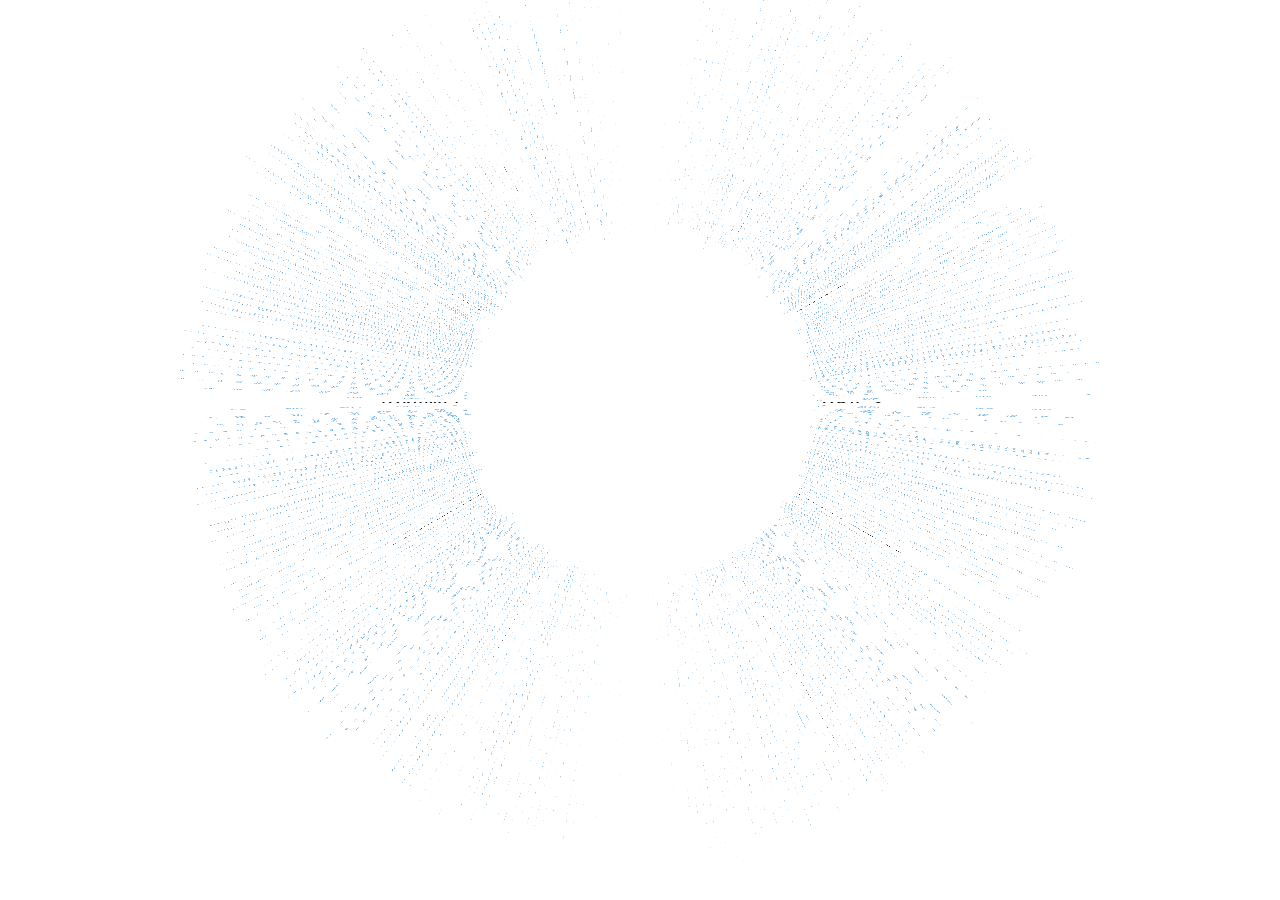
==== existingself/index.html @ fb0ffc29 "init" ====
<!doctype html>

<!--
                               ____                  
                            _.' :  `._               
                        .-.'`.  ;   .'`.-.           
               __      / : ___\ ;  /___ ; \      __  
             ,'_ ""--.:__;".-.";: :".-.":__;.--"" _`,
             :' `.t""--.. '<@.`;_  ',@>` ..--""j.' `;
                  `:-.._J '-.-'L__ `-- ' L_..-;'     
                    "-.__ ;  .-"  "-.  : __.-"       
                        L ' /.------.\ ' J           
                         "-.   "--"   .-"            
                        __.l"-:_JL_;-";.__           
                     .-j/'.;  ;""""  / .'\"-.        
                   .' /:`. "-.:     .-" .';  `.      
                .-"  / ;  "-. "-..-" .-"  :    "-.   
             .+"-.  : :      "-.__.-"      ;-._   \  
             ; \  `.; ;                    : : "+. ; 
             :  ;   ; ;                    : ;  : \: 
             ;  :   ; :                    ;:   ;  : 
            : \  ;  :  ;                  : ;  /  :: 
            ;  ; :   ; :                  ;   :   ;: 
            :  :  ;  :  ;                : :  ;  : ; 
            ;\    :   ; :                ; ;     ; ; 
            : `."-;   :  ;              :  ;    /  ; 
             ;    -:   ; :              ;  : .-"   : 
             :\     \  :  ;            : \.-"      : 
              ;`.    \  ; :            ;.'_..--  / ; 
              :  "-.  "-:  ;          :/."      .'  :
               \         \ :          ;/  __        :
                \       .-`.\        /t-""  ":-+.   :
                 `.  .-"    `l    __/ /`. :  ; ; \  ;
                   \   .-" .-"-.-"  .' .'j \  /   ;/ 
                    \ / .-"   /.     .'.' ;_:'    ;  
                     :-""-.`./-.'     /    `.___.'   
                           \ `t  ._  /               
                            "-.t-._:'                

-->

<html lang="en">
<head>
    <meta charset="utf-8" />
    <meta name="viewport" content="width=1024" />
    <meta name="apple-mobile-web-app-capable" content="yes" />
    <title>Cognitive Synergy</title>
    
    <meta name="description" content="" />
    <meta name="author" content="Analisa Teachworth" />

    <link href="http://fonts.googleapis.com/css?family=Open+Sans:regular,semibold,italic,italicsemibold|PT+Sans:400,700,400italic,700italic|PT+Serif:400,700,400italic,700italic" rel="stylesheet" />

    <link href="css/self.css" rel="stylesheet" />
    
    <link rel="apple-touch-icon" href="apple-touch-icon.png" />
</head>
<body>

<!--
    
    That's the wrapper for your presentation steps. In this element all the impress.js magic happens.
    It doesn't have to be a `<div>`. Only `id` is important here as that's how the script find it.
    
    It's worth to notice the `impress-not-supported` class. This class means, that browser doesn't
    support features required by impress.js, so you can apply some fallback styles in your CSS.
    It's not necessary to add it manually on this element. If the script detects that browser is not
    good enough it will add this class, but keeping it in HTML means that users without JavaScript
    will also get fallback styles.
    
    The class name on this element also depends on currently active presentation step. More details about
    it can be found below, when `hint` element is being described.
    
-->
<div id="impress" class="impress-not-supported">

    <div class="fallback-message">
    <center>
        <p>Your browser <b>doesn't support the features required</b> by cognitivesynergy.net</p>
        <p>For the best experience please use the latest <b>Chrome</b>, <b>Safari</b> or <b>Firefox</b> browser.</p>
    </center>
    </div>

    <!--
        
        Here is where interesting thing start to happen.
        
        Each step of the presentation should be an element inside the `#impress` with a class name
        of `step`. These step elements are positioned, rotated and scaled by impress.js, and
        the 'camera' shows them on each step of the presentation.
        
        Positioning information is passed through data attributes.
        
        In the example below we only specify x and y position of the step element with `data-x="-1000"`
        and `data-y="-1500` attributes. This means that **the center** of the element (yes, the center)
        will be positioned in point x = -1000px and y = -1500px of the presentation 'canvas'.
        
        It will not be rotated or scaled.
        
    -->
                                                                         
                                                                     
                                                                     
                                             
	<!-- SECTION 1 -->
	<div id="overview" class="step startslide" data-y="300" data-x="0"  data-z="-100" data-rotate-x="270"   data-scale="2">
	<h1 style="position:relative; left:310px; bottom:50px;"></h1>
	    </div>
	<div class="step slide" data-y="0"  data-rotate-y="0"  data-scale="2" data-rotate-x="180"><h1>
	        ARIES
	    </h1></div>
	    <div class="step slide" data-y="0"  data-rotate-y="1"  data-scale="2" data-rotate-x="180"><p>
	        I think, mostly running thoughts, being born * thank you
	    </p></div>
	    <div class="step slide" data-y="0"  data-rotate-y="2"  data-scale="2" data-rotate-x="180"><p>
	        It is true support that I admire
	    </p></div>
	    <div class="step slide" data-y="0"  data-rotate-y="3"  data-scale="2" data-rotate-x="180"><p>
	        Do not always take pleasure in being female sexed, intriguing to meet someone who rearranges 
	    </p></div>
	    <div class="step slide" data-y="0"  data-rotate-y="4"  data-scale="2" data-rotate-x="180"><p>
	        I was scared but importantly I liked it. Even more importantly I instigated
	    </p></div>
	    <div class="step slide" data-y="0"  data-rotate-y="5"  data-scale="2" data-rotate-x="180"><p>
	        Born at 5.52 cusping Aries Taurus with Scorpio in Mercury Mars and Saturn
	    </p></div>
	    <div class="step slide" data-y="0"  data-rotate-y="6"  data-scale="2" data-rotate-x="180"><p>
	        I sang a verse and said a poem
	    </p></div>
	    <div class="step slide" data-y="0"  data-rotate-y="7"  data-scale="2" data-rotate-x="180"><p>
	        I don't care of other peoples ideas of what I should be
	    </p></div>
	    <div class="step slide" data-y="0"  data-rotate-y="8"  data-scale="2" data-rotate-x="180"><p>
	        Expression in those terms is part of survival
	    </p></div>
	    <div class="step slide" data-y="0"  data-rotate-y="9"  data-scale="2" data-rotate-x="180"><p>
	        There is a huge part of my world with which I prefer to keep behind closed doors, believe me I am at challenge, revealing in this way has brought me to question why I keep so many secrets
	    </p></div>
	<div class="step slide" data-y="0"  data-rotate-y="10"  data-scale="2" data-rotate-x="180"><p>
	        My particular affinity for those who are misunderstood is at root, it's an axiological aesthetic fueled by what is misunderstood
	    </p></div>
	    <div class="step slide" data-y="0"  data-rotate-y="11"  data-scale="2" data-rotate-x="180"><p>
	        Some objects I know belong to me before they are in my possession
	    </p></div>
	    <div class="step slide" data-y="0"  data-rotate-y="12"  data-scale="2" data-rotate-x="180"><p>
	        I have an idea, art stands alone
	    </p></div>
	    <div class="step slide" data-y="0"  data-rotate-y="13"  data-scale="2" data-rotate-x="180"><p>
	        If you think for a second you are not free, remember the spinning chain with a mouth that bites it's own finger
	    </p></div>
	    <div class="step slide" data-y="0"  data-rotate-y="14"  data-scale="2" data-rotate-x="180"><p>
	        Imagine a little iridescent blue butterfly that crosses an ocean, that is me  
	    </p></div>
	    <div class="step slide" data-y="0"  data-rotate-y="15"  data-scale="2" data-rotate-x="180"><p>
	        Realization that I am your baby
	    </p></div>
	    <div class="step slide" data-y="0"  data-rotate-y="16"  data-scale="2" data-rotate-x="180"><p>
	        Decided to share myself because there was " No flower, like that flower, which knew itself in the garden, and fought the knife. "
	    </p></div>
	    <div class="step slide" data-y="0"  data-rotate-y="17"  data-scale="2" data-rotate-x="180"><p>
	        Axial relationship with mass that moves itself as everything needed to generate energy has already been provided
	    </p></div>
	    <div class="step slide" data-y="0"  data-rotate-y="18"  data-scale="2" data-rotate-x="180"><p>
	        It only needs to know itself image pattern while running
	    </p></div>
	    <div class="step slide" data-y="0"  data-rotate-y="19"  data-scale="2" data-rotate-x="180"><p>
	        Homo damnnatur ad esse liberum 
	    </p></div>
	<div class="step slide" data-y="0"  data-rotate-y="20"  data-scale="2" data-rotate-x="180"><p>
	        If I'm so good at keeping secrets, how many secrets am I keeping from myself
	    </p></div>
	    <div class="step slide" data-y="0"  data-rotate-y="21"  data-scale="2" data-rotate-x="180"><p>
	        If you thought you had a thought before now, set that thought free
	    </p></div>
	    <div class="step slide" data-y="0"  data-rotate-y="22"  data-scale="2" data-rotate-x="180"><p>
	        I do not live at the end of the sentence           I live at the beginning
	    </p></div>
	    <div class="step slide" data-y="0"  data-rotate-y="23"  data-scale="2" data-rotate-x="180"><p>
	        I will not stop fighting until   I AM HEARD        Battle Against Inertia
	    </p></div>
	    <div class="step slide" data-y="0"  data-rotate-y="24"  data-scale="2" data-rotate-x="180"><p>
	       To make ones own language exist, classification - people who have great internal dialogue (myself)
	    </p></div>
	    <div class="step slide" data-y="0"  data-rotate-y="25"  data-scale="2" data-rotate-x="180"><p>
	        It's easier to live in the dark inside, but I was born at daybreak, had to fight so much head first with no choice but to walk into light
	    </p></div>
	    <div class="step slide" data-y="0"  data-rotate-y="26"  data-scale="2" data-rotate-x="180"><p>
	        The first shrill cry the universe inverted as it knew something broke the mold, the feet were shuffling
	    </p></div>
	    <div class="step slide" data-y="0"  data-rotate-y="27"  data-scale="2" data-rotate-x="180"><p>
	        O + / left handed / born on a cusp  / MBTI states I am an INFP
	    </p></div>
	    <div class="step slide" data-y="0"  data-rotate-y="28"  data-scale="2" data-rotate-x="180"><p>
	        I'm scared to say these things out loud because I think they will put me in a cell 
	    </p></div>
	    <div class="step slide" data-y="0"  data-rotate-y="29"  data-scale="2" data-rotate-x="180"><p>
	        Realization I always knew who I was 
	    </p></div>

	<!-- SECTION 2 -->

	<div class="step slide" data-y="0"  data-rotate-y="30"  data-scale="2" data-rotate-x="180"><h1>
	        OPEN
	    </h1></div>
	    <div class="step slide" data-y="0"  data-rotate-y="31"  data-scale="2" data-rotate-x="180"><p>
	        Had a glass of water in the shower
	    </p></div>
	    <div class="step slide" data-y="0"  data-rotate-y="32"  data-scale="2" data-rotate-x="180"><p>
	        If I could pick up my dream and tell it to go one way I would give it to you when you had mouth, and ' say I'm so sorry then walk away
	    </p></div>
	    <div class="step slide" data-y="0"  data-rotate-y="33"  data-scale="2" data-rotate-x="180"><p>
	        Mind is fasting forwarding now to a lavish room with Caleb, he has given me drugs and we are long night gowns on a low bed, he didn't say she didn't nor does he say she did,  We watch a cartoon of animals playing people fast forwarding on a television
	    </p></div>
	    <div class="step slide" data-y="0"  data-rotate-y="34"  data-scale="2" data-rotate-x="180"><p>
	        Admit to the fact we do not understand the mind or spirit of animals, surrender to ideas of destruction for creations sake
	    </p></div>
	    <div class="step slide" data-y="0"  data-rotate-y="35"  data-scale="2" data-rotate-x="180"><p>
	        Based on shadow visions of what comes, that artist will now annihilate what was created for me as I have asked another artist to create by this act - I predict my own approaching realities
	    </p></div>
	    <div class="step slide" data-y="0"  data-rotate-y="36"  data-scale="2" data-rotate-x="180"><p>
	        Had to devastate the thing that I made, it felt better to destroy it than it did to make
	destructive severe, thrown out the window smashed into a million bits
	    </p></div>
	    <div class="step slide" data-y="0"  data-rotate-y="37"  data-scale="2" data-rotate-x="180"><p>
	        Parting ways
	    </p></div>
	    <div class="step slide" data-y="0"  data-rotate-y="38"  data-scale="2" data-rotate-x="180"><p>
	        I cancel my own thought because I know it's an unnecessary know
	    </p></div>
	    <div class="step slide" data-y="0"  data-rotate-y="39"  data-scale="2" data-rotate-x="180"><p>
	        I'm putting it where it belongs Im the only one that knows it's place
	    </p></div>
	<div class="step slide" data-y="0"  data-rotate-y="40"  data-scale="2" data-rotate-x="180"><p>
	        I'd like to see the glass rip the flesh off. Let the eye balls roll all the way back in my head because I cant relate it
	    </p></div>
	    <div class="step slide" data-y="0"  data-rotate-y="41"  data-scale="2" data-rotate-x="180"><p>
	        Met someone today who's eyes were so piercing I was unable to process sound at normal decibel
	In that case was not image or language based but measured by restriction, was not a means of presentation but an action of deletion 
	    </p></div>
	    <div class="step slide" data-y="0"  data-rotate-y="42"  data-scale="2" data-rotate-x="180"><p>
	        I made a universe of trash, it is smoking on the inside
	    </p></div>
	    <div class="step slide" data-y="0"  data-rotate-y="43"  data-scale="2" data-rotate-x="180"><p>
	        All the glasses drop to the floor into uncountable pieces
	    </p></div>
	    <div class="step slide" data-y="0"  data-rotate-y="44"  data-scale="2" data-rotate-x="180"><p>
	        Have secret lives
	    </p></div>
	    <div class="step slide" data-y="0"  data-rotate-y="45"  data-scale="2" data-rotate-x="180"><p>
	        The hour is making me curve sensitive, weary trade off 
	    </p></div>
	    <div class="step slide" data-y="0"  data-rotate-y="46"  data-scale="2" data-rotate-x="180"><p>
	        Feel the rage in the hole 
	    </p></div>
	    <div class="step slide" data-y="0"  data-rotate-y="47"  data-scale="2" data-rotate-x="180"><p>
	        @kritbangkok was asked to destroy or gift ART depending on a rodents shadow vision to express mystery of elimination
	    </p></div>
	    <div class="step slide" data-y="0"  data-rotate-y="48"  data-scale="2" data-rotate-x="180"><p>
	       Now we admit, we do not understand the mind or spirit of animals and surrender to destruction for creations sake together
	    </p></div>
	    <div class="step slide" data-y="0"  data-rotate-y="49"  data-scale="2" data-rotate-x="180"><p>
	        I had not consumed " meat by product " in a long time had to. Consume chicken nuggets 
	    </p></div>
	<div class="step slide" data-y="0"  data-rotate-y="50"  data-scale="2" data-rotate-x="180"><p>
	        Sent a floaty up river forever, the only thing that held it together was free sauce
	    </p></div>
	    <div class="step slide" data-y="0"  data-rotate-y="51"  data-scale="2" data-rotate-x="180"><p>
	        What else is there to paint about ?
	    </p></div>
	    <div class="step slide" data-y="0"  data-rotate-y="52"  data-scale="2" data-rotate-x="180"><p>
	        The golden arches, I went corporate in an honest way
	    </p></div>
	    <div class="step slide" data-y="0"  data-rotate-y="53"  data-scale="2" data-rotate-x="180"><p>
	        Its chasing free range chicken that runs around with it's head cut off, rotisserie style to be eaten in your dreams
	    </p></div>
	    <div class="step slide" data-y="0"  data-rotate-y="54"  data-scale="2" data-rotate-x="180"><p>
	        I'm in full public tears in nervous what
	    </p></div>
	    <div class="step slide" data-y="0"  data-rotate-y="55"  data-scale="2" data-rotate-x="180"><p>
	        No one can control the privacy.  Moment downgrade 1
	    </p></div>
	    <div class="step slide" data-y="0"  data-rotate-y="56"  data-scale="2" data-rotate-x="180"><p>
	        I wake alone,   It is lonely
	    </p></div>
	    <div class="step slide" data-y="0"  data-rotate-y="57"  data-scale="2" data-rotate-x="180"><p>
	        I don't want to but I have to keep going with powerful force
	    </p></div>
	    <div class="step slide" data-y="0"  data-rotate-y="58"  data-scale="2" data-rotate-x="180"><p>
	        I have a responsibility to activate because I own the will to ensue, so feels like first time
	    </p></div>
	    <div class="step slide" data-y="0"  data-rotate-y="59"  data-scale="2" data-rotate-x="180"><p>
	        I'm so proud of the device for letting me project what I touch
	    </p></div>



	<!-- SECTION 3 -->

	<div class="step slide" data-y="0"  data-rotate-y="60"  data-scale="2" data-rotate-x="180"><h1>
	        MESH
	    </h1></div>
	    <div class="step slide" data-y="0"  data-rotate-y="61"  data-scale="2" data-rotate-x="180"><p>
	        A belief was flying ' knocked over some cups and objects on window sill
	    </p></div>
	    <div class="step slide" data-y="0"  data-rotate-y="62"  data-scale="2" data-rotate-x="180"><p>
	        Imprinting now because of sensitivity, extremely affected on my emotional spectrum
	    </p></div>
	    <div class="step slide" data-y="0"  data-rotate-y="63"  data-scale="2" data-rotate-x="180"><p>
	        Open all the windows in all rooms, release old constraints
	    </p></div>
	    <div class="step slide" data-y="0"  data-rotate-y="64"  data-scale="2" data-rotate-x="180"><p>
	        Forced plants in my house into growth focus on fighting decay
	    </p></div>
	    <div class="step slide" data-y="0"  data-rotate-y="65"  data-scale="2" data-rotate-x="180"><p>
	        Just stretched meshs out to all corners of the universe, lost my breath, morph projection
	    </p></div>
	    <div class="step slide" data-y="0"  data-rotate-y="66"  data-scale="2" data-rotate-x="180"><p>
	        Went so deep into my mind I started sweating
	    </p></div>
	    <div class="step slide" data-y="0"  data-rotate-y="67"  data-scale="2" data-rotate-x="180"><p>
	        Spoke same sentence as MDQJR without sequence, totally enigmatic
	    </p></div>
	    <div class="step slide" data-y="0"  data-rotate-y="68"  data-scale="2" data-rotate-x="180"><p>
	        I have started to see this energy matter formation between I and other individuals where we equal- appearing as a mixture, silly putty over huge rubber band elasticity cords in the depth layer
	    </p></div>
	    <div class="step slide" data-y="0"  data-rotate-y="69"  data-scale="2" data-rotate-x="180"><p>
	        Then you realize that the mirror was not only looking at you but, it was also talking back with an attitude
	    </p></div>
	<div class="step slide" data-y="0"  data-rotate-y="70"  data-scale="2" data-rotate-x="180"><p>
	        Going to spin wet web to toward the east and open up a portal with a tongue kiss
	    </p></div>
	    <div class="step slide" data-y="0"  data-rotate-y="71"  data-scale="2" data-rotate-x="180"><p>
	        I was in my spot and the sky got cut open, started bleeding white gauze
	    </p></div>
	    <div class="step slide" data-y="0"  data-rotate-y="72"  data-scale="2" data-rotate-x="180"><p>
	        Feel vibratory patterns from sources, so I have to regulate interaction with precision 
	    </p></div>
	    <div class="step slide" data-y="0"  data-rotate-y="73"  data-scale="2" data-rotate-x="180"><p>
	        I believe it's passing through me from higher aligned order to which I am only minutely aware comes in an astute form of language and image
	    </p></div>
	    <div class="step slide" data-y="0"  data-rotate-y="74"  data-scale="2" data-rotate-x="180"><p>
	        Spinning it out
	    </p></div>
	    <div class="step slide" data-y="0"  data-rotate-y="75"  data-scale="2" data-rotate-x="180"><p>
	        Mesh string out and next step you take don't let the feet come up off floor
	    </p></div>
	    <div class="step slide" data-y="0"  data-rotate-y="76"  data-scale="2" data-rotate-x="180"><p>
	        Positive external cause provokes negative external effect, it's degrading
	    </p></div>
	    <div class="step slide" data-y="0"  data-rotate-y="77"  data-scale="2" data-rotate-x="180"><p>
	        Still - experiencing digression from the others external AM consciousness imprint  
	    </p></div>
	    <div class="step slide" data-y="0"  data-rotate-y="78"  data-scale="2" data-rotate-x="180"><p>
	        I just went so hard my whole body was contorted sweating and a plant grew out of my mouth 
	    </p></div>
	    <div class="step slide" data-y="0"  data-rotate-y="79"  data-scale="2" data-rotate-x="180"><p>
	        Spun a funnel and the bottoms of my feet were vibrating all the points lit up and showed themselves, experienced a unconstrained vortex confirming design 
	    </p></div>
	<div class="step slide" data-y="0"  data-rotate-y="80"  data-scale="2" data-rotate-x="180"><p>
	        Top left corner and bottom right warp stretched the phone and force language vertical italic the wrong way
	    </p></div>
	    <div class="step slide" data-y="0"  data-rotate-y="81"  data-scale="2" data-rotate-x="180"><p>
	        I flooded it through open channels and grew with the natural material, burn money candle to promote it
	    </p></div>
	    <div class="step slide" data-y="0"  data-rotate-y="82"  data-scale="2" data-rotate-x="180"><p>
	        Went with the widest mesh, addressed plants to hold the right, and fight to change 
	    </p></div>
	    <div class="step slide" data-y="0"  data-rotate-y="83"  data-scale="2" data-rotate-x="180"><p>
	        All the light opened up the windows came 
	    </p></div>
	    <div class="step slide" data-y="0"  data-rotate-y="84"  data-scale="2" data-rotate-x="180"><p>
	        Affected every plant on earth, living and dead
	    </p></div>
	    <div class="step slide" data-y="0"  data-rotate-y="85"  data-scale="2" data-rotate-x="180"><p>
	        From time to time I will say something or sing something that is in someones mind that they never said outloud
	    </p></div>
	    <div class="step slide" data-y="0"  data-rotate-y="86"  data-scale="2" data-rotate-x="180"><p>
	        It opened I saw all bits light up so it is the perfect time to run on
	    </p></div>
	    <div class="step slide" data-y="0"  data-rotate-y="87"  data-scale="2" data-rotate-x="180"><p>
	         Eye lids only dropped, also thinking that I was yoga with hands in milky thing material
	    </p></div>
	    <div class="step slide" data-y="0"  data-rotate-y="88"  data-scale="2" data-rotate-x="180"><p>
	        My family came in the room, she was standing behind me and began to play with my hair, at this point I cry
	    </p></div>
	    <div class="step slide" data-y="0"  data-rotate-y="89"  data-scale="2" data-rotate-x="180"><p>
	        An honest expression of self expression
	    </p></div>

	<!-- SECTION 4 -->

	<div class="step slide" data-y="0"  data-rotate-y="90"  data-scale="2" data-rotate-x="180"><h1>
	        NUTRIENT ESSENTIAL 
	    </h1></div>
	    <div class="step slide" data-y="0"  data-rotate-y="91"  data-scale="2" data-rotate-x="180"><p>
	        Lypo-spheric. GSH1 Lypo-Spheric Age Blocker. 1direct effect to present digestive system
	Magnesium B-complex B-12 Inositol Niacin Fish Oil D3 Calcium D3 400 iu - An array
	    </p></div>
	    <div class="step slide" data-y="0"  data-rotate-y="92"  data-scale="2" data-rotate-x="180"><p>
	        Bach honey suckle initiating entrance into mind with liquid anti cancer
	    </p></div>
	    <div class="step slide" data-y="0"  data-rotate-y="93"  data-scale="2" data-rotate-x="180"><p>
	        Fish oil omega3 full flush calcium 600 b-complex "time-released" D3 1200lm niacin 500mg flushfree and 1 green horse pill of magnesium slippery impossible to swallow Vitamin C with folic acid 2000mg
	    </p></div>
	    <div class="step slide" data-y="0"  data-rotate-y="94"  data-scale="2" data-rotate-x="180"><p>
	        Waiting on lypo's to prevent physical strain on digestive system
	    </p></div>
	    <div class="step slide" data-y="0"  data-rotate-y="95"  data-scale="2" data-rotate-x="180"><p>
	        lypo-Sph GSH nano-spheres 450-mg gluthione - 1000 mg phospholipids
	lypo-Sph AGE block 313.5 mg block nutrients - 2,450 phospholipids essential for now
	    </p></div>
	    <div class="step slide" data-y="0"  data-rotate-y="96"  data-scale="2" data-rotate-x="180"><p>
	        Lypo-spheric GSH Lypo-Age blocker to gag reflex
	    </p></div>
	    <div class="step slide" data-y="0"  data-rotate-y="97"  data-scale="2" data-rotate-x="180"><p>
	        B12,B complex, C 1000mg, honeysuckle, 500 calcium, D3, fish oil, magnesium, 2 packets lyposomal nano spheres
	    </p></div>
	    <div class="step slide" data-y="0"  data-rotate-y="98"  data-scale="2" data-rotate-x="180"><p>
	        Exposed to Long light wave that oxidizes melanin direct natural vitamin D
	    </p></div>
	    <div class="step slide" data-y="0"  data-rotate-y="99"  data-scale="2" data-rotate-x="180"><p>
	        Going to take my vitamins now but, it will be hard to swallow
	    </p></div>
	<div class="step slide" data-y="0"  data-rotate-y="100"  data-scale="2" data-rotate-x="180"><p>
	        In order - Biotin 5000mcg, Calcium 500mg, B complex, E-400IU, magnesium, B12 500mcg, Ginkgo Biloba 60mg, D3 x 4, C 1000
	personal favorite, last but not least FISH OIL - one thing I can assure, no deficiencies occur 
	    </p></div>
	    <div class="step slide" data-y="0"  data-rotate-y="101"  data-scale="2" data-rotate-x="180"><p>
	        (oxygen) x (sun) heart into zone V, beaming high laughing
	Lypo Spheric GHS - Lypo Spheric AGE BLOCKER
	    </p></div>
	    <div class="step slide" data-y="0"  data-rotate-y="102"  data-scale="2" data-rotate-x="180"><p>
	        Lypo- Spheric AGE Blocker via "smart" Lyposomal Spheres 313.5 block nutrients - 2,450 mg Essential Phospholipids
	digestion with out H20 VERY uncomfortable, gag reflects a reflex, taste of what I imagine dolphin sperm to taste < temperature + consistency
	    </p></div>
	    <div class="step slide" data-y="0"  data-rotate-y="103"  data-scale="2" data-rotate-x="180"><p>
	        Had to spend the $ on the diet %‚ annoyed Ā exchange w/e
	    </p></div>
	    <div class="step slide" data-y="0"  data-rotate-y="104"  data-scale="2" data-rotate-x="180"><p>
	        2 Wellness Formula capsules
	    </p></div>
	    <div class="step slide" data-y="0"  data-rotate-y="105"  data-scale="2" data-rotate-x="180"><p>
	        Vitamin choke hold
	    </p></div>
	    <div class="step slide" data-y="0"  data-rotate-y="106"  data-scale="2" data-rotate-x="180"><p>
	        Calcium 600mg natural Bcomplex + folic acid C , fish oil D3 Biotin 5000mcg Ginkgo Biloba 60mg glycosides D3 1200 iu Niacin 500mg E-400iu B-12 Magnesium smells fighting pre cancer cells dry tongue and metallic taste textures

	    </p></div>
	    <div class="step slide" data-y="0"  data-rotate-y="107"  data-scale="2" data-rotate-x="180"><p>
	        I live in my cause
	    </p></div>
	    <div class="step slide" data-y="0"  data-rotate-y="108"  data-scale="2" data-rotate-x="180"><p>
	        @ExistingSelf is fighting cell phone radiation with radical vitamin conditioning  
	    </p></div>
	    <div class="step slide" data-y="0"  data-rotate-y="109"  data-scale="2" data-rotate-x="180"><p>
	        Lonicera caprifolium honeysuckle to system releasing nervous tension
	    </p></div>
	<div class="step slide" data-y="0"  data-rotate-y="110"  data-scale="2" data-rotate-x="180"><p>
	        Lypo-spheric Vitamin C 1000 mg LivOn Encapsulation utilizing Liposomal, tasting a rotten seed from 1970
	    </p></div>
	    <div class="step slide" data-y="0"  data-rotate-y="111"  data-scale="2" data-rotate-x="180"><p>
	        Many vitamins unknown because of prediction aim to be young until death 2 known because of potency, Lypo-Sp/AGE-Blocker, ¢ Lypo-Sphericā„¢GSH
	    </p></div>
	    <div class="step slide" data-y="0"  data-rotate-y="112"  data-scale="2" data-rotate-x="180"><p>
	        B-complex, Calcium instead Fish oil + D3, magnesium, ginko biloba hard to swallow Biotin, Niacin easy to swallow
	    </p></div>
	    <div class="step slide" data-y="0"  data-rotate-y="113"  data-scale="2" data-rotate-x="180"><p>
	        E-400, B-12 more D3 + the variables dream of pill bottles floating within thin air, I grabbed the Omega-3s and they where covered in goo
	    </p></div>
	    <div class="step slide" data-y="0"  data-rotate-y="114"  data-scale="2" data-rotate-x="180"><p>
	        Magnesium BComplex Folic C B12 E-400 Ginkgo Biloba Niacin Biotin D3 Calcium - unable to swallow fish oil too slippery, 2nd attempt to fish oil hole in the back of throat success
	    </p></div>
	    <div class="step slide" data-y="0"  data-rotate-y="115"  data-scale="2" data-rotate-x="180"><p>
	        Vitamin time  
	    </p></div>
	    <div class="step slide" data-y="0"  data-rotate-y="116"  data-scale="2" data-rotate-x="180"><p>
	        Small victorious add up
	    </p></div>
	    <div class="step slide" data-y="0"  data-rotate-y="117"  data-scale="2" data-rotate-x="180"><p>
	        Black market kombucha baby
	    </p></div>
	    <div class="step slide" data-y="0"  data-rotate-y="118"  data-scale="2" data-rotate-x="180"><p>
	        LYPO SPHERIC AGE BLOCK to that
	    </p></div>
	    <div class="step slide" data-y="0"  data-rotate-y="119"  data-scale="2" data-rotate-x="180"><p>
	        I drink an abnormal amount of water or else
	    </p></div>


	<!-- SECTION 5 -->

	<div class="step slide" data-y="0"  data-rotate-y="120"  data-scale="2" data-rotate-x="180"><h1>
	        POSITION
	    </h1></div>
	    <div class="step slide" data-y="0"  data-rotate-y="121"  data-scale="2" data-rotate-x="180"><p>
	        My legs are so sore I can barely stand
	    </p></div>
	    <div class="step slide" data-y="0"  data-rotate-y="122"  data-scale="2" data-rotate-x="180"><p>
	        Creatively and physically stretched very thin
	    </p></div>
	    <div class="step slide" data-y="0"  data-rotate-y="123"  data-scale="2" data-rotate-x="180"><p>
	        My heart is pounding
	    </p></div>
	    <div class="step slide" data-y="0"  data-rotate-y="124"  data-scale="2" data-rotate-x="180"><p>
	        20 pushups 80 crunches various stretching, mild disappointment with time and rep numerical
	    </p></div>
	    <div class="step slide" data-y="0"  data-rotate-y="125"  data-scale="2" data-rotate-x="180"><p>
	        Listening to the choir of no destination
	    </p></div>
	    <div class="step slide" data-y="0"  data-rotate-y="126"  data-scale="2" data-rotate-x="180"><p>
	        I have to get into the water
	    </p></div>
	    <div class="step slide" data-y="0"  data-rotate-y="127"  data-scale="2" data-rotate-x="180"><p>
	        To be incognito, be camouflage, status undefiled rubs that spot of nowhere
	    </p></div>
	    <div class="step slide" data-y="0"  data-rotate-y="128"  data-scale="2" data-rotate-x="180"><p>
	        20 pushups 120 sit up . Stretch spilt stretch 3.5 mile run to Williamsburg cross bridge NYC - then back 
	    </p></div>
	    <div class="step slide" data-y="0"  data-rotate-y="129"  data-scale="2" data-rotate-x="180"><p>
	        Elation mid bridge, spirit leaves body and is pulled two feet ahead and mesh with moving water, occurrence is ecstasy
	    </p></div>
	<div class="step slide" data-y="0"  data-rotate-y="130"  data-scale="2" data-rotate-x="180"><p>
	        Sets of staircases are endless
	    </p></div>
	    <div class="step slide" data-y="0"  data-rotate-y="131"  data-scale="2" data-rotate-x="180"><p>
	        Backbend to be abstracted action with my mind rolling wheelies, vertebrae twist
	    </p></div>
	    <div class="step slide" data-y="0"  data-rotate-y="132"  data-scale="2" data-rotate-x="180"><p>
	        Nano vitamin focus in thickness, sweat hits the floor on that
	    </p></div>
	    <div class="step slide" data-y="0"  data-rotate-y="133"  data-scale="2" data-rotate-x="180"><p>
	        There are different layers in the levels, a rippling prism at 33 thousand feet in a desert cloud location, fractal rivers halo of blush glowing at the edges
	    </p></div>
	    <div class="step slide" data-y="0"  data-rotate-y="134"  data-scale="2" data-rotate-x="180"><p>
	        Key flexibility how rare, flexibility developments I can imagine it with clear vision 
	    </p></div>
	    <div class="step slide" data-y="0"  data-rotate-y="135"  data-scale="2" data-rotate-x="180"><p>
	        Movement pattern - run fast over though Williamsburg - over bridge - over river- NYC - back 3 miles nice time nice day 
	100 sit up, 20 push up repetition
	    </p></div>
	    <div class="step slide" data-y="0"  data-rotate-y="136"  data-scale="2" data-rotate-x="180"><p>
	        Laying on vally forge monument with sporky natural object in mouth with both eyes closed 
	    </p></div>
	    <div class="step slide" data-y="0"  data-rotate-y="137"  data-scale="2" data-rotate-x="180"><p>
	        I'm with that, that moves
	    </p></div>
	    <div class="step slide" data-y="0"  data-rotate-y="138"  data-scale="2" data-rotate-x="180"><p>
	        25 pushup 110 sit up resistance train nike train stretch repeat  
	Williamsburg - physical bridge - "east river" <-- ( east of something ) --> NYC - over water content 
	    </p></div>
	    <div class="step slide" data-y="0"  data-rotate-y="139"  data-scale="2" data-rotate-x="180"><p>
	        Impressive speed considering recent sleep deprivation and lack of fluid 
	    </p></div>
	<div class="step slide" data-y="0"  data-rotate-y="140"  data-scale="2" data-rotate-x="180"><p>
	        Clean climbing contrasts against those styles which can have environmental effects ( "leave no trace" )
	    </p></div>
	    <div class="step slide" data-y="0"  data-rotate-y="141"  data-scale="2" data-rotate-x="180"><p>
	        4 mile embody run, medium time at medium speed, BK-Williamsburg BRG - NYC - repeat - climate condition exemplary
	115 crunch 35 push ups frame stretches and best ^ balancing in a high place
	    </p></div>
	    <div class="step slide" data-y="0"  data-rotate-y="142"  data-scale="2" data-rotate-x="180"><p>
	       I climbed up, viewed island Manhattan, in a attempt to capture height, I saw it for was it truly was - A huge vibrating clitoris woman
	    </p></div>
	    <div class="step slide" data-y="0"  data-rotate-y="143"  data-scale="2" data-rotate-x="180"><p>
	        Moving through a city made up on shadows
	    </p></div>
	    <div class="step slide" data-y="0"  data-rotate-y="144"  data-scale="2" data-rotate-x="180"><p>
	        I have to run places for the sake of accomplishing multiples
	    </p></div>
	    <div class="step slide" data-y="0"  data-rotate-y="145"  data-scale="2" data-rotate-x="180"><p>
	        This beta but - Broadway - Williamsburg Bridge x2 back / Williamsburg Bedford rough 4.5 miles running fast
	30x 35x 35x 100 sit up rep / rest / split open stretch 30 push ups repetition raw life
	    </p></div>
	    <div class="step slide" data-y="0"  data-rotate-y="146"  data-scale="2" data-rotate-x="180"><p>
	        4 miles Williamsburg / bridge / NYC / Williamsburg with exceptional time 35 push up 130 sit up / feeling body opportune / deep internal external stretch

	    </p></div>
	    <div class="step slide" data-y="0"  data-rotate-y="147"  data-scale="2" data-rotate-x="180"><p>
	        Movement thought to not stop running
	    </p></div>
	    <div class="step slide" data-y="0"  data-rotate-y="148"  data-scale="2" data-rotate-x="180"><p>
	        Boundary align BK Williamsburg bridge reverse it 4 miles relative pace pick up bridge speed with liquid attachments
	40 pusUps unknown # of siting up but a lot acute central stretch + some minimal downward dogs butt up
	    </p></div>
	    <div class="step slide" data-y="0"  data-rotate-y="149"  data-scale="2" data-rotate-x="180"><p>
	        It was when they were going for speed and distance
	    </p></div>

	<!-- SECTION 6 -->

	<div class="step slide" data-y="0"  data-rotate-y="150"  data-scale="2" data-rotate-x="180"><h1>
	        EROS
	    </h1></div>
	    <div class="step slide" data-y="0"  data-rotate-y="151"  data-scale="2" data-rotate-x="180"><p>
	        Feel like someone is punishing me from behind
	    </p></div>
	    <div class="step slide" data-y="0"  data-rotate-y="152"  data-scale="2" data-rotate-x="180"><p>
	        I masterbate to my own dreams coming true. This time, lie down on your back and try it
	    </p></div>
	    <div class="step slide" data-y="0"  data-rotate-y="153"  data-scale="2" data-rotate-x="180"><p>
	        I feel the sexual thought through the hole ripped into my dress, the negation seems unnatural. I know it is purely destructive, no positive content but desire 
	    </p></div>
	    <div class="step slide" data-y="0"  data-rotate-y="154"  data-scale="2" data-rotate-x="180"><p>
	        Aggressive sexuality statements, exciting / sicko
	    </p></div>
	    <div class="step slide" data-y="0"  data-rotate-y="155"  data-scale="2" data-rotate-x="180"><p>
	        The conversation of these others is arousing in part because it is wrong to be sexually arousing in this

	    </p></div>
	    <div class="step slide" data-y="0"  data-rotate-y="156"  data-scale="2" data-rotate-x="180"><p>
	        Screw to memory of riding a ghost , gonna leave my tights on to my soul being drilled away
	    </p></div>
	    <div class="step slide" data-y="0"  data-rotate-y="157"  data-scale="2" data-rotate-x="180"><p>
	         Miss griping the bones. Face down self fuck position
	    </p></div>
	    <div class="step slide" data-y="0"  data-rotate-y="158"  data-scale="2" data-rotate-x="180"><p>
	        Shadow blocks sun, eyes open, look up his words " you shouldn't put things you pick up off the street into your mouth " response: are you sure ?
	    </p></div>
	    <div class="step slide" data-y="0"  data-rotate-y="159"  data-scale="2" data-rotate-x="180"><p>
	        To comment about earlier, why I put that painful thing in my mouth and shut it, still unknown
	    </p></div>
	<div class="step slide" data-y="0"  data-rotate-y="160"  data-scale="2" data-rotate-x="180"><p>
	        The more I loose is the more I win and I would suck on that rotten fishbone if I had the chance to,
	that's oral
	    </p></div>
	    <div class="step slide" data-y="0"  data-rotate-y="161"  data-scale="2" data-rotate-x="180"><p>
	        My whole body got sweaty, I came to the idea of it coming into me, It was a to the dark deepest fuck I've ever had. 
	It was to the bogeyman
	    </p></div>
	    <div class="step slide" data-y="0"  data-rotate-y="162"  data-scale="2" data-rotate-x="180"><p>
	        Sort of when the chest opens with sexual tone speaking on both low and high keys, neck twists owl 360
	    </p></div>
	    <div class="step slide" data-y="0"  data-rotate-y="163"  data-scale="2" data-rotate-x="180"><p>
	        Met you for the first time in the place where I now sit, you were nervous / dirty, I could tell you were a liar, I was turned on by all this
	    </p></div>
	    <div class="step slide" data-y="0"  data-rotate-y="164"  data-scale="2" data-rotate-x="180"><p>
	        Orgasm to escape into permissive / promiscuous behavior, length including arousal time - a hard boiled egg
	    </p></div>
	    <div class="step slide" data-y="0"  data-rotate-y="165"  data-scale="2" data-rotate-x="180"><p>
	        " The heart knows that when the nipple becomes an agent of the sun, everything else is over. " 
	    </p></div>
	    <div class="step slide" data-y="0"  data-rotate-y="166"  data-scale="2" data-rotate-x="180"><p>
	        I thought I wanted to be in the middle but I didn't know where I wanted to be which became intimating and reversed itself
	    </p></div>
	    <div class="step slide" data-y="0"  data-rotate-y="167"  data-scale="2" data-rotate-x="180"><p>
	        He is nervous I can tell by his breath pattern, it's an extremely strange situation I created, we are listening in time but time not simulated as the computer is
	    </p></div>
	    <div class="step slide" data-y="0"  data-rotate-y="168"  data-scale="2" data-rotate-x="180"><p>
	        I have got the most perverse, I take my tool for granted, I feel alive 
	    </p></div>
	    <div class="step slide" data-y="0"  data-rotate-y="169"  data-scale="2" data-rotate-x="180"><p>
	        It was seventeen years old 
	    </p></div>
	<div class="step slide" data-y="0"  data-rotate-y="170"  data-scale="2" data-rotate-x="180"><p>
	        The presence is like a light switch that turns on when it is near and I need to fuck 
	    </p></div>
	    <div class="step slide" data-y="0"  data-rotate-y="171"  data-scale="2" data-rotate-x="180"><p>
	        Abdominal muscle in rhythm, noise in the other room but the body holds on quiet
	    </p></div>
	    <div class="step slide" data-y="0"  data-rotate-y="172"  data-scale="2" data-rotate-x="180"><p>
	        Behind me   My heart beats out of my chest   The humming bird is motionless flutter in front of my face  
	    </p></div>
	    <div class="step slide" data-y="0"  data-rotate-y="173"  data-scale="2" data-rotate-x="180"><p>
	        No one knew eye lids shut bite blood from my lip in the granite shower 
	    </p></div>
	    <div class="step slide" data-y="0"  data-rotate-y="174"  data-scale="2" data-rotate-x="180"><p>
	        I like my head to be fucked, that look when the eyes go blank 
	    </p></div>
	    <div class="step slide" data-y="0"  data-rotate-y="175"  data-scale="2" data-rotate-x="180"><p>
	      Desire to do it the way you did it before you learned it was wrong
	    </p></div>
	    <div class="step slide" data-y="0"  data-rotate-y="176"  data-scale="2" data-rotate-x="180"><p>
	        One person who has had the ability to glimpse behind those scenes, we forever relate it, pure tangled possession
	    </p></div>
	    <div class="step slide" data-y="0"  data-rotate-y="177"  data-scale="2" data-rotate-x="180"><p>
	       I invited 19 year old thing to sleep with me, but I made it clear we have to leave the clothes on
	    </p></div>
	    <div class="step slide" data-y="0"  data-rotate-y="178"  data-scale="2" data-rotate-x="180"><p>
	        Unobtainable sentimental moment experienced while sunrise ^ aprox time 6.33 AM
	    </p></div>
	    <div class="step slide" data-y="0"  data-rotate-y="179"  data-scale="2" data-rotate-x="180"><p>
	        Two live in dreams
	    </p></div>





	<!-- SECTION 7 -->

	<div class="step slide" data-y="0"  data-rotate-y="180"  data-scale="2" data-rotate-x="180"><h1>
	        LIMINAL 
	    </h1></div>
	    <div class="step slide" data-y="0"  data-rotate-y="181"  data-scale="2" data-rotate-x="180"><p>
	        Current situation of " liminality " is exact
	    </p></div>
	    <div class="step slide" data-y="0"  data-rotate-y="182"  data-scale="2" data-rotate-x="180"><p>
	        A deep longing for a vegetable, cooked for three people based on intuition of hunger, feeling a little anemic
	    </p></div>
	    <div class="step slide" data-y="0"  data-rotate-y="183"  data-scale="2" data-rotate-x="180"><p>
	        Inquiry : into male dietary conditions, the effects of a male nutritional consumption - Beginning : Today to eat the diet of Nik Kosmas for the next 15 days
	    </p></div>
	    <div class="step slide" data-y="0"  data-rotate-y="184"  data-scale="2" data-rotate-x="180"><p>
	        Male diet continuation and accord addition of vitamin intake analysis
	    </p></div>
	    <div class="step slide" data-y="0"  data-rotate-y="185"  data-scale="2" data-rotate-x="180"><p>
	        Dietary tracking is alright for now but proves difficult as my body understands it's not my normal consumption
	    </p></div>
	    <div class="step slide" data-y="0"  data-rotate-y="186"  data-scale="2" data-rotate-x="180"><p>
	        Nik drinks coffee black and water which is compatible with my own system
	    </p></div>
	    <div class="step slide" data-y="0"  data-rotate-y="187"  data-scale="2" data-rotate-x="180"><p>
	        Diet effects on mental attitude : yes
	    </p></div>
	    <div class="step slide" data-y="0"  data-rotate-y="188"  data-scale="2" data-rotate-x="180"><p>
	        Popeye diet - pure spinach - blood orange - protein - typical 
	    </p></div>
	    <div class="step slide" data-y="0"  data-rotate-y="189"  data-scale="2" data-rotate-x="180"><p>
	        Feeling dietary effects in very positive way both physically and mentally, he has brilliant way of materializing food, not consuming what is not needed
	    </p></div>
	<div class="step slide" data-y="0"  data-rotate-y="190"  data-scale="2" data-rotate-x="180"><p>
	        Believe it has do with conditioning, pallet preference, and gender
	    </p></div>
	    <div class="step slide" data-y="0"  data-rotate-y="191"  data-scale="2" data-rotate-x="180"><p>
	        I also really enjoy consuming what someone else does in regiment, it feels controlled
	my own body has such a particular food way, stomach pain from his intake
	    </p></div>
	    <div class="step slide" data-y="0"  data-rotate-y="192"  data-scale="2" data-rotate-x="180"><p>
	        Strayed from diet and it makes me feel inner sabotage, feeling demoralized, pitiful, dampened over it
	    </p></div>
	    <div class="step slide" data-y="0"  data-rotate-y="193"  data-scale="2" data-rotate-x="180"><p>
	        Physical and mental complexity in accord with not consuming what you choose
	    </p></div>
	    <div class="step slide" data-y="0"  data-rotate-y="194"  data-scale="2" data-rotate-x="180"><p>
	        Temperature of intake is what I appreciate, never hot never cold
	    </p></div>
	    <div class="step slide" data-y="0"  data-rotate-y="195"  data-scale="2" data-rotate-x="180"><p>
	       He reached the breaking point
	    </p></div>
	    <div class="step slide" data-y="0"  data-rotate-y="196"  data-scale="2" data-rotate-x="180"><p>
	        Comfortable withs diet my own craving what proves difficult to concur, made food only to realize I couldn't eat cause it's the schedule my brain was a trick
	    </p></div>
	    <div class="step slide" data-y="0"  data-rotate-y="197"  data-scale="2" data-rotate-x="180"><p>
	        Two more days of male diet, Im going to be fine but you cannot imagine how ready I am for female diet
	    </p></div>
	    <div class="step slide" data-y="0"  data-rotate-y="198"  data-scale="2" data-rotate-x="180"><p>
	        Digestion is an element of life but I'm still not sure it's a requirement to live
	    </p></div>
	    <div class="step slide" data-y="0"  data-rotate-y="199"  data-scale="2" data-rotate-x="180"><p>
	        Baby Girl Picket, cannibalism feels today
	    </p></div>
	<div class="step slide" data-y="0"  data-rotate-y="200"  data-scale="2" data-rotate-x="180"><p>
	        Lily's dietary intake becomes companion to advisory body = complimentary algorithm
	    </p></div>
	    <div class="step slide" data-y="0"  data-rotate-y="201"  data-scale="2" data-rotate-x="180"><p>
	        She smokes a certain way, her speech pattern, becoming severely infatuated with her
	    </p></div>
	    <div class="step slide" data-y="0"  data-rotate-y="202"  data-scale="2" data-rotate-x="180"><p>
	        Female food conditions seem to be based in texture / flavor,  food satisfies deeper subject rather than purely nutritional necessity 
	* It is noticeable with every bite
	    </p></div>
	    <div class="step slide" data-y="0"  data-rotate-y="203"  data-scale="2" data-rotate-x="180"><p>
	        Eating birthday cake for baby girl picket
	    </p></div>
	    <div class="step slide" data-y="0"  data-rotate-y="204"  data-scale="2" data-rotate-x="180"><p>
	        She had her birthday cake in the morning, first thing, I could not share that taste
	    </p></div>
	    <div class="step slide" data-y="0"  data-rotate-y="205"  data-scale="2" data-rotate-x="180"><p>
	        Here is baby girl with birthday candy which @ExistingSelf will enjoy in future - self fulfilling
	    </p></div>
	    <div class="step slide" data-y="0"  data-rotate-y="206"  data-scale="2" data-rotate-x="180"><p>
	        Nik showed me that spinach is A superfood
	    </p></div>
	    <div class="step slide" data-y="0"  data-rotate-y="207"  data-scale="2" data-rotate-x="180"><p>
	        Baby girls omelette, we know she only likes it one way
	    </p></div>
	    <div class="step slide" data-y="0"  data-rotate-y="208"  data-scale="2" data-rotate-x="180"><p>
	        Food thought : female hormonal balancing acts
	    </p></div>
	    <div class="step slide" data-y="0"  data-rotate-y="209"  data-scale="2" data-rotate-x="180"><p>
	        I believe that people should have the choice to eat another person after they die
	    </p></div>




	<!-- SECTION 8 -->

	<div class="step slide" data-y="0"  data-rotate-y="210"  data-scale="2" data-rotate-x="180">
	        <h1>MANIFEST</h1>
	    </div>
	    <div class="step slide" data-y="0"  data-rotate-y="211"  data-scale="2" data-rotate-x="180"><p>
	        Replace : memory : your silhouette with the hand that pulls you into a computer
	    </p></div>
	    <div class="step slide" data-y="0"  data-rotate-y="212"  data-scale="2" data-rotate-x="180"><p>
	        If you want to earn more money you should start an online business on the side
	    </p></div>
	    <div class="step slide" data-y="0"  data-rotate-y="213"  data-scale="2" data-rotate-x="180"><p>
	        I feel like a little indian just walked out of the cupboard 
	    </p></div>
	    <div class="step slide" data-y="0"  data-rotate-y="214"  data-scale="2" data-rotate-x="180"><p>
	        Focus lies in macrocosms not micros  
	    </p></div>
	    <div class="step slide" data-y="0"  data-rotate-y="215"  data-scale="2" data-rotate-x="180"><p>
	        Bridge between is easy to manifest and cross today
	    </p></div>
	    <div class="step slide" data-y="0"  data-rotate-y="216"  data-scale="2" data-rotate-x="180"><p>
	        I'm staring into the open vein it is cold and you can't take your shoes off
	    </p></div>
	    <div class="step slide" data-y="0"  data-rotate-y="217"  data-scale="2" data-rotate-x="180"><p>
	        A better question is why can't it see what i don't want to see before me, reverse that - I see what I don't see
	    </p></div>
	    <div class="step slide" data-y="0"  data-rotate-y="218"  data-scale="2" data-rotate-x="180"><p>
	        Technology work with and through me, I wish attend a program via Massachusetts Institute of Technology
	    </p></div>
	    <div class="step slide" data-y="0"  data-rotate-y="219"  data-scale="2" data-rotate-x="180"><p>
	        Now to begin, Self-destruction is a lesson well learned, ending what one loves is an end to itself
	    </p></div>
	<div class="step slide" data-y="0"  data-rotate-y="220"  data-scale="2" data-rotate-x="180"><p>
	        @beafremderman were, at one point in this life estranged. I consider this point past, and I extend to her, I invite her to a game of TRUTH or DARE, 3 times, anytime, of choice to perform with @ExistingSelf
	    </p></div>
	    <div class="step slide" data-y="0"  data-rotate-y="221"  data-scale="2" data-rotate-x="180"><p>
	        With this, I attempt to offer you my heart, showing you now the honesty and bravery that I didn't have the courage to show before
	    </p></div>
	    <div class="step slide" data-y="0"  data-rotate-y="222"  data-scale="2" data-rotate-x="180"><p>
	        To live in a world where you are not immediately specialized sexualizer boxed
	    </p></div>
	    <div class="step slide" data-y="0"  data-rotate-y="223"  data-scale="2" data-rotate-x="180"><p>
	        @ExistingSelf I dare u 2 record u self reading the communist manifesto wearing nothing but ur sexiest lingerie & eating a snack of ur choice
	    </p></div>
	    <div class="step slide" data-y="0"  data-rotate-y="224"  data-scale="2" data-rotate-x="180"><p>
	        I'm sure the communist manifesto reflects our time in more ways than we currently comprehend, On Your Marx 
	    </p></div>
	    <div class="step slide" data-y="0"  data-rotate-y="225"  data-scale="2" data-rotate-x="180"><p>
	        How can we make a law against something not yet conceived
	    </p></div>
	    <div class="step slide" data-y="0"  data-rotate-y="226"  data-scale="2" data-rotate-x="180"><p>
	        To state on the record, the subject of modern social construct which I was speaking on earlier, is my battle
	    </p></div>
	    <div class="step slide" data-y="0"  data-rotate-y="227"  data-scale="2" data-rotate-x="180"><p>
	        Born to create it, and if I am not making art, all I want is for someone else to be making art about me
	    </p></div>
	    <div class="step slide" data-y="0"  data-rotate-y="228"  data-scale="2" data-rotate-x="180"><p>
	        Anarchy in the belly of that trojan horse until it vomit's out bloody CEO's and demonic angel investors' who rob the people of their dignity 
	    </p></div>
	    <div class="step slide" data-y="0"  data-rotate-y="229"  data-scale="2" data-rotate-x="180"><p>
	        You cant see me because you don't see personal truth, you cant take me because the scales of justices are way weighed down

	    </p></div>
	<div class="step slide" data-y="0"  data-rotate-y="230"  data-scale="2" data-rotate-x="180"><p>
	        Watch it's set to perfect time
	    </p></div>
	    <div class="step slide" data-y="0"  data-rotate-y="231"  data-scale="2" data-rotate-x="180"><p>
	        Maybe If I gave myself a lobotomy and uploaded it to @YouTube, the ideas and amounts are inconceivable 
	    </p></div>
	    <div class="step slide" data-y="0"  data-rotate-y="232"  data-scale="2" data-rotate-x="180"><p>
	        Play with social structure, filming the future moves, We Begin
	    </p></div>
	    <div class="step slide" data-y="0"  data-rotate-y="233"  data-scale="2" data-rotate-x="180"><p>
	        There is a lot of expectation on an artist to interpret the creative world around them in terms of commerce' - counter productive
	    </p></div>
	    <div class="step slide" data-y="0"  data-rotate-y="234"  data-scale="2" data-rotate-x="180"><p>
	        I went to an island where they cut my hood off, degraded my space. I just saw you take a picture of me with your little camera phone, why did you do it
	    </p></div>
	    <div class="step slide" data-y="0"  data-rotate-y="235"  data-scale="2" data-rotate-x="180"><p>
	        OPEN for manifestation 
	    </p></div>
	    <div class="step slide" data-y="0"  data-rotate-y="236"  data-scale="2" data-rotate-x="180"><p>
	        I had " un-sortable emotional problems " for a year of life, for one hour, I went to a room sat ammoung people who were severely mentally challenged, I am thankful
	    </p></div>
	    <div class="step slide" data-y="0"  data-rotate-y="237"  data-scale="2" data-rotate-x="180"><p>
	        August 28th, 1963 Coordinates Latitude : N 38Ā° 53' 20.1134" Longitude:W 77Ā° 3' 4.329" 
	    </p></div>
	    <div class="step slide" data-y="0"  data-rotate-y="238"  data-scale="2" data-rotate-x="180"><p>
	        Kneeling at the alter for ashes to ashes and they all will fall down, if it is the church that separated us, they will pay for drilling the well ' we will all get our pennies back  

	    </p></div>
	    <div class="step slide" data-y="0"  data-rotate-y="239"  data-scale="2" data-rotate-x="180"><p>
	        I guarantee you this, you will soon see an open door which you will walk out in freedom  
	    </p></div>




	<!-- SECTION 9 -->

	<div class="step slide" data-y="0"  data-rotate-y="240"  data-scale="2" data-rotate-x="180">
	        <h1>OUTCOMES</h1>
	    </div>
	    <div class="step slide" data-y="0"  data-rotate-y="241"  data-scale="2" data-rotate-x="180"><p>
	        Future outcomes are so inspiring it is pure joy
	    </p></div>
	    <div class="step slide" data-y="0"  data-rotate-y="242"  data-scale="2" data-rotate-x="180"><p>
	        Reflections are to big to know and the deeper I go the more it opens up
	    </p></div>
	    <div class="step slide" data-y="0"  data-rotate-y="243"  data-scale="2" data-rotate-x="180"><p>
	        The outcome chilled me to bone
	    </p></div>
	    <div class="step slide" data-y="0"  data-rotate-y="244"  data-scale="2" data-rotate-x="180"><p>
	        I don't think I will say much when this is all over
	    </p></div>
	    <div class="step slide" data-y="0"  data-rotate-y="245"  data-scale="2" data-rotate-x="180"><p>
	        Almost met the script parrallax . prayers
	    </p></div>
	    <div class="step slide" data-y="0"  data-rotate-y="246"  data-scale="2" data-rotate-x="180"><p>
	        It's abstract but I also feel that there is favoritism with in the synergy, therefore wont be misunderstood in the end
	    </p></div>
	    <div class="step slide" data-y="0"  data-rotate-y="247"  data-scale="2" data-rotate-x="180"><p>
	        Social networking web is a self projection, counter to concurrent existence, becomes ritualistic, preying on the human habit form
	    </p></div>
	    <div class="step slide" data-y="0"  data-rotate-y="248"  data-scale="2" data-rotate-x="180"><p>
	        A manipulation of the identity crisis of present - era, is exploitation of human alienation and loneliness, only further isolating us from each other, and they call it " connecting "
	    </p></div>
	    <div class="step slide" data-y="0"  data-rotate-y="249"  data-scale="2" data-rotate-x="180"><p>
	        This is impart a greater structure of gorilla advertising, using weakness of mental process, what we lack, in effort to sell product, is anti connection, non verbal, no body language, 100% pure projection 
	    </p></div>
	<div class="step slide" data-y="0"  data-rotate-y="250"  data-scale="2" data-rotate-x="180"><p>
	        Say what you desire out loud
	    </p></div>
	    <div class="step slide" data-y="0"  data-rotate-y="251"  data-scale="2" data-rotate-x="180"><p>
	        No one can control the privacy @google you know where I am, that's fine
	    </p></div>
	    <div class="step slide" data-y="0"  data-rotate-y="252"  data-scale="2" data-rotate-x="180"><p>
	        It's beautiful in the most manipulative sense but I would rather be texting or making out
	    </p></div>
	    <div class="step slide" data-y="0"  data-rotate-y="253"  data-scale="2" data-rotate-x="180"><p>
	       Today I will fulfill my own destiny I will achieve statement 
	    </p></div>
	    <div class="step slide" data-y="0"  data-rotate-y="254"  data-scale="2" data-rotate-x="180"><p>
	       Recognize the power of the single thought from the success @twitter
	    </p></div>
	    <div class="step slide" data-y="0"  data-rotate-y="255"  data-scale="2" data-rotate-x="180"><p>
	        Organizational proportions, bendable yet rigid like a helix, I know I am larger than those coordinates, bisecting internet space
	    </p></div>
	    <div class="step slide" data-y="0"  data-rotate-y="256"  data-scale="2" data-rotate-x="180"><p>
	        Reduce wide-ranging quantities to smaller scopes 
	    </p></div>
	    <div class="step slide" data-y="0"  data-rotate-y="257"  data-scale="2" data-rotate-x="180"><p>
	        Precious detailed finger taps,  envisioning advanced infrastructure will be one of my jobs
	    </p></div>
	    <div class="step slide" data-y="0"  data-rotate-y="258"  data-scale="2" data-rotate-x="180"><p>
	        I can see now how the mind moves, multitasking is integral, thought processes compartmentalize when you chart it 
	    </p></div>
	    <div class="step slide" data-y="0"  data-rotate-y="259"  data-scale="2" data-rotate-x="180"><p>
	        This is, A one way trip 
	    </p></div>
	<div class="step slide" data-y="0"  data-rotate-y="260"  data-scale="2" data-rotate-x="180"><p>
	        I reached down into my own soul and signed, It was resourced from the depth of my entire being, I would give up everything that has ever happened to see it
	    </p></div>
	    <div class="step slide" data-y="0"  data-rotate-y="261"  data-scale="2" data-rotate-x="180"><p>
	        Search results are fine with me, I'm actually seeking those myself
	    </p></div>
	    <div class="step slide" data-y="0"  data-rotate-y="262"  data-scale="2" data-rotate-x="180"><p>
	        The art work makes me so nervous it keeps me up all night 
	    </p></div>
	    <div class="step slide" data-y="0"  data-rotate-y="263"  data-scale="2" data-rotate-x="180"><p>
	        NEXT WILL BE ME NEXT TIME I am singing
	    </p></div>
	    <div class="step slide" data-y="0"  data-rotate-y="264"  data-scale="2" data-rotate-x="180"><p>
	        "@ExistingSelf truth: who will you kill, fuck, marry? 
	    </p></div>
	    <div class="step slide" data-y="0"  data-rotate-y="265"  data-scale="2" data-rotate-x="180"><p>
	        I had to put the god details in, I'm in divine positioning, It is momentous   
	    </p></div>
	    <div class="step slide" data-y="0"  data-rotate-y="266"  data-scale="2" data-rotate-x="180"><p>
	        @ExistingSelf is @ the the finale chapter yes, but it's important to know that although she is finished performing, SHE goes on forever  
	    </p></div>
	    <div class="step slide" data-y="0"  data-rotate-y="267"  data-scale="2" data-rotate-x="180"><p>
	        I am a threat to the Internet . Those numbers relate to each other on tiers with patience in in-betweens 
	    </p></div>
	    <div class="step slide" data-y="0"  data-rotate-y="268"  data-scale="2" data-rotate-x="180"><p>
	        THING IS. I HAVE WHAT OTHER PEOPLE DONT HAVE . . . it's called I KNOW WHO I AM
	    </p></div>
	    <div class="step slide" data-y="0"  data-rotate-y="269"  data-scale="2" data-rotate-x="180"><p>
	      For 34 days January 2th7 2012 - Feburary 29th 2012 @ExistingSelf performed onto @ExistingSelf everyday in everyway
	    </p></div>




	<!-- SECTION 10 -->

	<div class="step slide" data-y="0"  data-rotate-y="270"  data-scale="2" data-rotate-x="180"><h1>
	        INFIMUM
	    </h1></div>
	    <div class="step slide" data-y="0"  data-rotate-y="271"  data-scale="2" data-rotate-x="180"><p>
	        It's difficult and it is a liar
	    </p></div>
	    <div class="step slide" data-y="0"  data-rotate-y="272"  data-scale="2" data-rotate-x="180"><p>
	        Words that remind me of a particular manipulation I was subjected to
	    </p></div>
	    <div class="step slide" data-y="0"  data-rotate-y="273"  data-scale="2" data-rotate-x="180"><p>
	        When you are in it you can't see it
	    </p></div>
	    <div class="step slide" data-y="0"  data-rotate-y="274"  data-scale="2" data-rotate-x="180"><p>
	        The presence is pain, sneaking around the corners of my
	 It's saying that you hate your objects, you hate what you have done
	    </p></div>
	    <div class="step slide" data-y="0"  data-rotate-y="275"  data-scale="2" data-rotate-x="180"><p>
	        Been estranged from my own mother for past nine years +, guess that's why, kind of painful exposure to sensitive issues in the second person
	    </p></div>
	    <div class="step slide" data-y="0"  data-rotate-y="276"  data-scale="2" data-rotate-x="180"><p>
	        See him cry into my dead eyes
	    </p></div>
	    <div class="step slide" data-y="0"  data-rotate-y="277"  data-scale="2" data-rotate-x="180"><p>
	       I could break the room with my teeth assholes * I smashed it to bits now I'm in the bath of time, I belong in a bath full of hourglass
	    </p></div>
	    <div class="step slide" data-y="0"  data-rotate-y="278"  data-scale="2" data-rotate-x="180"><p>
	        Sadness because significant who truly understands me is going far away, together we go places others can't go, unspeakable things have transpired between
	    </p></div>
	    <div class="step slide" data-y="0"  data-rotate-y="279"  data-scale="2" data-rotate-x="180"><p>
	        I'm not feeling well, I don't know if I want to live any longer, the fact that I want someone to die makes me not want to live
	    </p></div>
	<div class="step slide" data-y="0"  data-rotate-y="280"  data-scale="2" data-rotate-x="180"><p>
	        An occurrence like a bat swinging full force to back of my skull and I can't begin to describe the damage that has been done, those words delete themselves as I type them because it's so unbelievable
	    </p></div>
	    <div class="step slide" data-y="0"  data-rotate-y="281"  data-scale="2" data-rotate-x="180"><p>
	        Longing to vanish into the midnight black like the little dog
	    </p></div>
	    <div class="step slide" data-y="0"  data-rotate-y="282"  data-scale="2" data-rotate-x="180"><p>
	        She says " Im your mother ..in loathed tones " I wanted to tell her that I love her but I can't
	    </p></div>
	    <div class="step slide" data-y="0"  data-rotate-y="283"  data-scale="2" data-rotate-x="180"><p>
	        I had a woman in my life who played mother for 3 years because mine was sick
	    </p></div>
	    <div class="step slide" data-y="0"  data-rotate-y="284"  data-scale="2" data-rotate-x="180"><p>
	        A blooming garden of painful emails
	    </p></div>
	    <div class="step slide" data-y="0"  data-rotate-y="285"  data-scale="2" data-rotate-x="180"><p>
	        I saw it with a raw eye, I rubbed it out, my own language was an anomaly, I felt a heart spilt, and I walked for the one who would not walk  

	    </p></div>
	    <div class="step slide" data-y="0"  data-rotate-y="286"  data-scale="2" data-rotate-x="180"><p>
	        I got used, I'm pretty sure I'm okay with that < Id take my insides throbbing over being dusty by choice
	    </p></div>
	    <div class="step slide" data-y="0"  data-rotate-y="287"  data-scale="2" data-rotate-x="180"><p>
	        Just a light bulb in the dark and rooting for you.        Actually.       Always was
	    </p></div>
	    <div class="step slide" data-y="0"  data-rotate-y="288"  data-scale="2" data-rotate-x="180"><p>
	        Demolished my worth diminished my concept of morality
	    </p></div>
	    <div class="step slide" data-y="0"  data-rotate-y="289"  data-scale="2" data-rotate-x="180"><p>
	        Possession of another is a dangerous way
	    </p></div>
	<div class="step slide" data-y="0"  data-rotate-y="290"  data-scale="2" data-rotate-x="180"><p>
	        How many times did you use your tear reflex as manipulation in your life, memory trace - I still feel that mind has a desire to torture me in the sick way
	    </p></div>
	    <div class="step slide" data-y="0"  data-rotate-y="291"  data-scale="2" data-rotate-x="180"><p>
	        I'm sorry if I ever kept you where you didn't want to be, I idolized you so much, you equaled what I was not at the time  
	    </p></div>
	    <div class="step slide" data-y="0"  data-rotate-y="292"  data-scale="2" data-rotate-x="180"><p>
	        I know it was not a weak interaction. I can't be sure now what it meant, as that sort of intimacy and closeness to a soul 
	    </p></div>
	    <div class="step slide" data-y="0"  data-rotate-y="293"  data-scale="2" data-rotate-x="180"><p>
	        My own mother was not right, it was not her fault, born from oppression and knew night was black from very early on 
	    </p></div>
	    <div class="step slide" data-y="0"  data-rotate-y="294"  data-scale="2" data-rotate-x="180"><p>
	        The approval abusive seeking relationship inside
	    </p></div>
	    <div class="step slide" data-y="0"  data-rotate-y="295"  data-scale="2" data-rotate-x="180"><p>
	        There is a damsel in distress who I wish I could save
	    </p></div>
	    <div class="step slide" data-y="0"  data-rotate-y="296"  data-scale="2" data-rotate-x="180"><p>
	        Went with a hammer to it, cut my hand open it bleeds
	    </p></div>
	    <div class="step slide" data-y="0"  data-rotate-y="297"  data-scale="2" data-rotate-x="180"><p>
	        I'm INSIDE the language abyss, I have no connection to reality, I have never been so alone in my life
	    </p></div>
	    <div class="step slide" data-y="0"  data-rotate-y="298"  data-scale="2" data-rotate-x="180"><p>
	        Was a subtle way of implanting image of your mouth holding mine, it worked
	    </p></div>
	    <div class="step slide" data-y="0"  data-rotate-y="299"  data-scale="2" data-rotate-x="180"><p>
	       The expiration date on this fruit is almost up
	    </p></div>




	<!-- SECTION 11 -->

	<div class="step slide" data-y="0"  data-rotate-y="300"  data-scale="2" data-rotate-x="180"><h1>
	        DIMENSIONS PLURAL 
	    </h1></div>
	    <div class="step slide" data-y="0"  data-rotate-y="301"  data-scale="2" data-rotate-x="180"><p>
	        I was wearing a confusing outfit in my dream, shoes were a pair that I own but every other article does not exist yet
	    </p></div>
	    <div class="step slide" data-y="0"  data-rotate-y="302"  data-scale="2" data-rotate-x="180"><p>
	       Had a piggy back ride in dream from someone who I know, Initiated by the phrase " Analisa let's play " I am blushing
	    </p></div>
	    <div class="step slide" data-y="0"  data-rotate-y="303"  data-scale="2" data-rotate-x="180"><p>
	        A mirror, ceiling to floor 5ft wide in the middle of a room with nothing
	    </p></div>
	    <div class="step slide" data-y="0"  data-rotate-y="304"  data-scale="2" data-rotate-x="180"><p>
	        A box that mimics a eclipse and I have put something indescribable (soft black) in and behind the hole

	    </p></div>
	    <div class="step slide" data-y="0"  data-rotate-y="305"  data-scale="2" data-rotate-x="180"><p>
	        Here some women in my dream sitting on stools watch a projection
	    </p></div>
	    <div class="step slide" data-y="0"  data-rotate-y="306"  data-scale="2" data-rotate-x="180"><p>
	        My abuela was 1 of 11 children and I see I am crowd surfing all 11 siblings
	    </p></div>
	    <div class="step slide" data-y="0"  data-rotate-y="307"  data-scale="2" data-rotate-x="180"><p>
	        A memory : holding hands in a stairwell together the first night we met, A dream : a mega club with no sound
	    </p></div>
	    <div class="step slide" data-y="0"  data-rotate-y="308"  data-scale="2" data-rotate-x="180"><p>
	        Because ' where I was crawling beneath a collapsed tent and finally when I made it to edge, still on all fours, I was shot in the head
	    </p></div>
	    <div class="step slide" data-y="0"  data-rotate-y="309"  data-scale="2" data-rotate-x="180"><p>
	        Forget the expectations of anticipatory events fold into origami
	    </p></div>
	<div class="step slide" data-y="0"  data-rotate-y="310"  data-scale="2" data-rotate-x="180"><p>
	        Green seed swirling until it went down the pipe for the dirt to filter through it  

	    </p></div>
	    <div class="step slide" data-y="0"  data-rotate-y="311"  data-scale="2" data-rotate-x="180"><p>
	       Heavy dream interacting with my father, he saw me hiding from him it was of no consequence
	    </p></div>
	    <div class="step slide" data-y="0"  data-rotate-y="312"  data-scale="2" data-rotate-x="180"><p>
	        Tapped I feel shapes floating with sleep thought, playing a game of levitational tennis with Spencer Ashby, it was a match with no court, no racket, and no physical ball 
	    </p></div>
	    <div class="step slide" data-y="0"  data-rotate-y="313"  data-scale="2" data-rotate-x="180"><p>
	        Surreal in every sense of the word I am still sinking with it , look close you will notice head phones are not plugged into anything at all
	    </p></div>
	    <div class="step slide" data-y="0"  data-rotate-y="314"  data-scale="2" data-rotate-x="180"><p>
	        Hold me I'm falling my finger tips are cut and the cuts got filled with dirt, I lost my print so now I don't have a name
	    </p></div>
	    <div class="step slide" data-y="0"  data-rotate-y="315"  data-scale="2" data-rotate-x="180"><p>
	        Think of the first time someone was put into shackles and enslaved ever
	    </p></div>
	    <div class="step slide" data-y="0"  data-rotate-y="316"  data-scale="2" data-rotate-x="180"><p>
	        Sound of a burning cigarette is same sound as when I am in bed and my father sweeps the garage at that age
	    </p></div>
	    <div class="step slide" data-y="0"  data-rotate-y="317"  data-scale="2" data-rotate-x="180"><p>
	        A prayer for non violent death
	    </p></div>
	    <div class="step slide" data-y="0"  data-rotate-y="318"  data-scale="2" data-rotate-x="180"><p>
	        Vegetables grew around a dead body, when I free it, I free a promise to forever ring those chord's 
	    </p></div>
	    <div class="step slide" data-y="0"  data-rotate-y="319"  data-scale="2" data-rotate-x="180"><p>
	        Saw a spirit in his shrine
	    </p></div>
	<div class="step slide" data-y="0"  data-rotate-y="320"  data-scale="2" data-rotate-x="180"><p>
	        I dont believe in dates I believe in relevance
	    </p></div>
	    <div class="step slide" data-y="0"  data-rotate-y="321"  data-scale="2" data-rotate-x="180"><p>
	        Our lives together being
	    </p></div>
	    <div class="step slide" data-y="0"  data-rotate-y="322"  data-scale="2" data-rotate-x="180"><p>
	        The sky went into a spectrum neutral color upwards
	    </p></div>
	    <div class="step slide" data-y="0"  data-rotate-y="323"  data-scale="2" data-rotate-x="180"><p>
	        I have to look at the world clock to remind myself measurement of time is a construct 
	    </p></div>
	    <div class="step slide" data-y="0"  data-rotate-y="324"  data-scale="2" data-rotate-x="180"><p>
	        The reason I made the choice to reject was because world is so fanatic, imagine I never wanted to be anywhere but here 
	    </p></div>
	    <div class="step slide" data-y="0"  data-rotate-y="325"  data-scale="2" data-rotate-x="180"><p>
	        It is rippling harder than I could ever even attempt to convey, I am in full public tears in nervous what 
	    </p></div>
	    <div class="step slide" data-y="0"  data-rotate-y="326"  data-scale="2" data-rotate-x="180"><p>
	        To Alex when he owned a mouth, and could see smoke in slow motion over bath water breathing 
	    </p></div>
	    <div class="step slide" data-y="0"  data-rotate-y="327"  data-scale="2" data-rotate-x="180"><p>
	        I want to be ambidextrous and use both hands at the same time
	    </p></div>
	    <div class="step slide" data-y="0"  data-rotate-y="328"  data-scale="2" data-rotate-x="180"><p>
	        If I sleep I won't wake up
	    </p></div>
	    <div class="step slide" data-y="0"  data-rotate-y="329"  data-scale="2" data-rotate-x="180"><p>
	       Feeling sure that one has already witnessed current situation, even the exact event
	    </p></div>




	<!-- SECTION 12 -->

	<div class="step slide" data-y="0"  data-rotate-y="330"  data-scale="2" data-rotate-x="180"><h1>
	        HIGH ARCH
	    </h1></div>
	    <div class="step slide" data-y="0"  data-rotate-y="331"  data-scale="2" data-rotate-x="180"><p>
	        Spiral. It's breathing</p>
	    </div>
	    <div class="step slide" data-y="0"  data-rotate-y="332"  data-scale="2" data-rotate-x="180"><p>
	        Lit the rice spiral on bed of rice burning concentrated
	    </p></div>
	    <div class="step slide" data-y="0"  data-rotate-y="333"  data-scale="2" data-rotate-x="180"><p>
	        Some things I look down on because it's difficult to look them into the eyes
	    </p></div>
	    <div class="step slide" data-y="0"  data-rotate-y="334"  data-scale="2" data-rotate-x="180"><p>
	        I'm frightened by the power of the art I have
	    </p></div>
	    <div class="step slide" data-y="0"  data-rotate-y="335"  data-scale="2" data-rotate-x="180"><p>
	        We crawled out of the woodwork
	    </p></div>
	    <div class="step slide" data-y="0"  data-rotate-y="336"  data-scale="2" data-rotate-x="180"><p>
	        Alex left, I had my three friends take me into the woods, bury me naked and leave me there
	    </p></div>
	    <div class="step slide" data-y="0"  data-rotate-y="337"  data-scale="2" data-rotate-x="180"><p>
	        So beautiful I never showed anyone
	    </p></div>
	    <div class="step slide" data-y="0"  data-rotate-y="338"  data-scale="2" data-rotate-x="180"><p>
	        I see that angle, it's from where you can't be seen
	    </p></div>
	    <div class="step slide" data-y="0"  data-rotate-y="339"  data-scale="2" data-rotate-x="180"><p>
	        The ocean and clouds reflect each other, they are both colorless because of it
	    </p></div>
	<div class="step slide" data-y="0"  data-rotate-y="340"  data-scale="2" data-rotate-x="180"><p>
	        It is a skeleton full of light
	    </p></div>
	    <div class="step slide" data-y="0"  data-rotate-y="341"  data-scale="2" data-rotate-x="180"><p>
	        Preparing to burn a spiral in place of birth at dawn, burner that's involved with mystery of destruction to an opening, natural time 6.35 AM with spiral placed
	    </p></div>
	    <div class="step slide" data-y="0"  data-rotate-y="342"  data-scale="2" data-rotate-x="180"><p>
	        Latitude 42.705387 Longitude 83.103817 - Position, fixed at early life
	    </p></div>
	    <div class="step slide" data-y="0"  data-rotate-y="343"  data-scale="2" data-rotate-x="180"><p>
	        Liminal absorption what it is to burn at both ends with means 
	    </p></div>
	    <div class="step slide" data-y="0"  data-rotate-y="344"  data-scale="2" data-rotate-x="180"><p>
	        It is why I like to watch people swimming underwater, also why I prefer women with dark brown hair, why I like people to sing to me
	    </p></div>
	    <div class="step slide" data-y="0"  data-rotate-y="345"  data-scale="2" data-rotate-x="180"><p>
	        It is a pure wet piece that had a lining and now has a insulation instead
	    </p></div>
	    <div class="step slide" data-y="0"  data-rotate-y="346"  data-scale="2" data-rotate-x="180"><p>
	        A measure of grace

	    </p></div>
	    <div class="step slide" data-y="0"  data-rotate-y="347"  data-scale="2" data-rotate-x="180"><p>
	        Absence . Avoid .  Release
	    </p></div>
	    <div class="step slide" data-y="0"  data-rotate-y="348"  data-scale="2" data-rotate-x="180"><p>
	        There are no surprises in perfection of details when they are inspired by deep inside, a message from someone who lives inside

	    </p></div>
	    <div class="step slide" data-y="0"  data-rotate-y="349"  data-scale="2" data-rotate-x="180"><p>
	        Everything is bending as though all the bottles of water in the universe exploded face up
	    </p></div>
	<div class="step slide" data-y="0"  data-rotate-y="350"  data-scale="2" data-rotate-x="180"><p>
	        I saw flames projected on a cathedral that covered it's vaulted facade like wall paper
	    </p></div>
	    <div class="step slide" data-y="0"  data-rotate-y="351"  data-scale="2" data-rotate-x="180"><p>
	        Mimic .  Ruin .  Spiral
	    </p></div>
	    <div class="step slide" data-y="0"  data-rotate-y="352"  data-scale="2" data-rotate-x="180"><p>
	        At the bottom of twisted metal grids behind a door and up stairs
	    </p></div>
	    <div class="step slide" data-y="0"  data-rotate-y="353"  data-scale="2" data-rotate-x="180"><p>
	        Prepared to burn spiral in a zone with unknown dimension and illegal parameters , all the addition takes a lot out of me at the core. I can only approach this one object with full focus
	    </p></div>
	    <div class="step slide" data-y="0"  data-rotate-y="354"  data-scale="2" data-rotate-x="180"><p>
	        Flew up in the air
	    </p></div>
	    <div class="step slide" data-y="0"  data-rotate-y="355"  data-scale="2" data-rotate-x="180"><p>
	        One enjoys the object it relates to but cannot quite obtain on it's own
	    </p></div>
	    <div class="step slide" data-y="0"  data-rotate-y="356"  data-scale="2" data-rotate-x="180"><p>
	         Work in series 
	    </p></div>
	    <div class="step slide" data-y="0"  data-rotate-y="357"  data-scale="2" data-rotate-x="180"><p>
	        Swear I'm always hanging from the ceiling
	    </p></div>
	    <div class="step slide" data-y="0"  data-rotate-y="358"  data-scale="2" data-rotate-x="180"><p>
	        Interested in unidentified chip implants found when operational clinical surgeries are performed at hospital
	    </p></div>
	    <div class="step slide" data-y="0"  data-rotate-y="359"  data-scale="2" data-rotate-x="180"><p>
	        1/2 hours max aura I feel like an animal 100% handstand mode
	    </p></div>













    <!--
        
        So to make a summary of all the possible attributes used to position presentation steps, we have:
        
        * `data-x`, `data-y`, `data-z` -- they define the position of **the center** of step element on
            the canvas in pixels; their default value is 0;
        * `data-rotate-x`, `data-rotate-y`, 'data-rotate-z`, `data-rotate` -- they define the rotation of
            the element around given axis in degrees; their default value is 0; `data-rotate` and `data-rotate-z`
            are exactly the same;
        * `data-scale` -- defines the scale of step element; default value is 1
        
    -->
    

</div>

<!--
    
    Hint is not related to impress.js in any way.
    
    But it can show you how to use impress.js features in creative way.
    
    When the presentation step is shown (selected) it's element get's the class of "active" and `#impress` root
    element get's the class based on active step id `step-ID` (where ID is the step id)... It probably is not
    so clear because of all these IDs in here, so for example when the first step (the one with id of `bored`)
    is active, `#impress` element get a class of `step-bored`.
    
    This class is used by this hint below. Check CSS file to see how it's shown with delayed CSS animation.
    
-->
<div class="hint">
    <p>Use a spacebar or arrow keys to navigate</p>
</div>
<script>
if ("ontouchstart" in document.documentElement) { 
    document.querySelector(".hint").innerHTML = "<p>Tap on the left or right to navigate</p>";
}
</script>

<!--
    
    Last, but not least.
    
    To make all described above really work, you need to include impress.js in the page.
    I strongly encourage to minify it first.
    
    In here I just include full source of the script to make it more readable.
    
    You also need to call a `impress()` function to initialize impress.js presentation.
    And you should do it in the end of your document. Not only because it's a good practice, but also
    because I should be done when the whole document is ready.
    Of course you can wrap it in any kind of "DOM ready" event, but I was to lazy to do so ;)
    
-->
<script src="js/impress.js"></script>
<script>impress();</script>

<!--
    
    The `impress()` function also gives you access to API to control the presentation.
    
    Just store the result of the call:
    
        var api = impress();
    
    and you will get three functions you can call:
    
        `api.next()` - moves to next step of the presentation,
        `api.prev()` - moves to previous step of the presentation
        `api.goto( stepElement ) - moves the presentation to given step element (the DOM element of the step).
    
    You can also simply call `impress()` again to get the API, so `impress().next()` is also allowed.
    Don't worry, it wont initialize the presentation again.
    
    For some example uses of this API check the last part of the source of impress.js where the API
    is used in event handlers.
    
-->

</body>
</html>

<!--
    
    Now you know more or less everything you need to build your first impress.js presentation, but before
    you start...
    
    Oh, you've already cloned the code from GitHub?
    
    You have it open in text editor?
    
    Stop right there!
    
    That's not how you create awesome presentations. This is only a code. Implementation of the idea that
    first needs to grow in your mind.
    
    So if you want to build great presentation take a pencil and piece of paper. And turn off the computer.
    
    Sketch, draw and write. Brainstorm your ideas on a paper. Try to build a mind-map of what you'd like
    to present. It will get you closer and closer to the layout you'll build later with impress.js.
    
    Get back to the code only when you have your presentation ready on a paper. It doesn't make sense to do
    it earlier, because you'll only waste your time fighting with positioning of useless points.
    
    If you think I'm crazy, please put your hands on a book called "Presentation Zen". It's all about 
    creating awesome and engaging presentations.
    
    Think about it. 'Cause impress.js may not help you, if you have nothing interesting to say.
    
-->

<!--
    
    Are you still reading this?
    
    For real?
    
    I'm impressed! Feel free to let me know that you got that far (I'm @bartaz on Twitter), 'cause I'd like
    to congratulate you personally :)
    
    But you don't have to do it now. Take my advice and take some time off. Make yourself a cup of coffee, tea,
    or anything you like to drink. And raise a glass for me ;)
    
    Cheers!
    
-->
---- existingself/css/self.css ----
/**
 * This is a stylesheet for a demo presentation for impress.js
 * 
 * It is not meant to be a part of impress.js and is not required by impress.js.
 * I expect that anyone creating a presentation for impress.js would create their own
 * set of styles.
 */


/* http://meyerweb.com/eric/tools/css/reset/ 
   v2.0 | 20110126
   License: none (public domain)
*/

html, body, div, span, applet, object, iframe,
h1, h2, h3, h4, h5, h6, p, blockquote, pre,
a, abbr, acronym, address, big, cite, code,
del, dfn, em, img, ins, kbd, q, s, samp,
small, strike, strong, sub, sup, tt, var,
b, u, i, center,
dl, dt, dd, ol, ul, li,
fieldset, form, label, legend,
table, caption, tbody, tfoot, thead, tr, th, td,
article, aside, canvas, details, embed, 
figure, figcaption, footer, header, hgroup, 
menu, nav, output, ruby, section, summary,
time, mark, audio, video {
    margin: 0;
    padding: 0;
    border: 0;
    font-size: 100%;
    font: inherit;
    vertical-align: baseline;
}
@font-face {
    font-family: 'ProximaNovaRegular';
    src: url('proximanova-regular-webfont.eot');
    src: url('proximanova-regular-webfont.eot?#iefix') format('embedded-opentype'),
         url('proximanova-regular-webfont.woff') format('woff'),
         url('proximanova-regular-webfont.ttf') format('truetype'),
         url('proximanova-regular-webfont.svg#ProximaNovaRegular') format('svg');
    font-weight: normal;
    font-style: normal;

}
/* HTML5 display-role reset for older browsers */
article, aside, details, figcaption, figure, 
footer, header, hgroup, menu, nav, section {
    display: block;
}
body {
    line-height: 1;
}
ol, ul {
    list-style: none;
}
blockquote, q {
    quotes: none;
}
blockquote:before, blockquote:after,
q:before, q:after {
    content: '';
    content: none;
}

table {
    border-collapse: collapse;
    border-spacing: 0;
}


body {
    font-family: 'helvetic neue',PT sans, sans-serif;
    
    min-height: 740px;

    /* background: rgb(215, 215, 215);
    background: -webkit-gradient(radial, 50% 50%, 0, 50% 50%, 500, from(rgb(240, 240, 240)), to(rgb(190, 190, 190)));
    background: -webkit-radial-gradient(rgb(240, 240, 240), rgb(190, 190, 190));
    background:    -moz-radial-gradient(rgb(240, 240, 240), rgb(190, 190, 190));
    background:      -o-radial-gradient(rgb(240, 240, 240), rgb(190, 190, 190));
    background:         radial-gradient(rgb(240, 240, 240), rgb(190, 190, 190)); */
	background-color:white;

    -webkit-font-smoothing: antialiased;
}

b, strong { font-weight: bold }
i, em { font-style: italic}

a {
    color: inherit;
    text-decoration: none;
    padding: 0 0.1em;
    background: rgba(255,255,255,0.5);
    text-shadow: -1px -1px 2px rgba(100,100,100,0.9);
    border-radius: 0.2em;
    
    -webkit-transition: 0.5s;
    -moz-transition:    0.5s;
    -ms-transition:     0.5s;
    -o-transition:      0.5s;
    transition:         0.5s;
}

a:hover {
    background: rgba(255,255,255,1);
    text-shadow: -1px -1px 2px rgba(100,100,100,0.5);
}

/* enable clicking on elements 'hiding' behind body in 3D */
body     { pointer-events: none; }
#impress { pointer-events: auto; }

/* COMMON STEP STYLES */

.step {
    width: 900px;
    padding: 40px;

    -webkit-box-sizing: border-box;
    -moz-box-sizing:    border-box;
    -ms-box-sizing:     border-box;
    -o-box-sizing:      border-box;
    box-sizing:         border-box;

    font-family: 'PT Serif', georgia, serif;

    font-size: 48px;
    line-height: 1.5;
}

/* fade out inactive slides */

.step {
    -webkit-transition: opacity 1s;
    -moz-transition:    opacity 1s;
    -ms-transition:     opacity 1s;
    -o-transition:      opacity 1s;
    transition:         opacity 1s;
}

.step:not(.active) {
    opacity: 0.03;
}

@-webkit-keyframes colormorph  {
0% {background-color: #0958f0;}
100% {background-color: #ff0000;}
}

@keyframes colormorph  {
0% {background-color: #0958f0;}
100% {background-color: #ff0000;}
}

.step:not(.active) p, .step:not(.active) h1 {
color: #62a7de;
/*
-webkit-animation-name: colormorph;
-webkit-animation-duration: 10s;
-webkit-animation-iteration-count: infinite;
-webkit-animation-direction: alternate;
-moz-animation-play-state: running;
animation-name: colormorph;
animation-duration: 10s;
animation-iteration-count: infinite;
animation-direction: alternate;
animation-play-state: running;
*/
}


/* STEP SPECIFIC STYLES */

/* hint on the first slide */

.hint {
    position: fixed;
    left: 0;
    right: 0;
    bottom: 200px;
    
    background: rgba(0,0,0,0.5);
    color: #EEE;
    text-align: center;
    
    font-size: 50px;
    padding: 20px;
    
    z-index: 100;
    
    opacity: 0;
    
    -webkit-transform: translateY(400px);
    -moz-transform:    translateY(400px);
    -ms-transform:     translateY(400px);
    -o-transform:      translateY(400px);
    transform:         translateY(400px);

    -webkit-transition: opacity 1s, -webkit-transform 0.5s 1s;
    -moz-transition:    opacity 1s,    -moz-transform 0.5s 1s;
    -ms-transition:     opacity 1s,     -ms-transform 0.5s 1s;
    -o-transition:      opacity 1s,      -o-transform 0.5s 1s;
    transition:         opacity 1s,         transform 0.5s 1s;
}

.step-bored + .hint {
    opacity: 1;
    
    -webkit-transition: opacity 1s 5s, -webkit-transform 0.5s;
    -moz-transition:    opacity 1s 5s,    -moz-transform 0.5s;
    -ms-transition:     opacity 1s 5s,     -ms-transform 0.5s;
    -o-transition:      opacity 1s 5s,      -o-transform 0.5s;
    transition:         opacity 1s 5s,         transform 0.5s;
    
    -webkit-transform: translateY(0px);
    -moz-transform:    translateY(0px);
    -ms-transform:     translateY(0px);
    -o-transform:      translateY(0px);
    transform:         translateY(0px);
}

/* impress.js title */

#title {
    padding: 0;
}

#title .try {
    font-size: 64px;
    position: absolute;
    top: -0.5em;
    left: 1.5em;
    
    -webkit-transform: translateZ(20px);
    -moz-transform:    translateZ(20px);
    -ms-transform:     translateZ(20px);
    -o-transform:      translateZ(20px);
    transform:         translateZ(20px);
}

#title h1 {
    font-size: 190px;
    
    -webkit-transform: translateZ(50px);
    -moz-transform:    translateZ(50px);
    -ms-transform:     translateZ(50px);
    -o-transform:      translateZ(50px);
    transform:         translateZ(50px);
}

#title .footnote {
    font-size: 32px;
}

/* big thoughts */

#big {
    width: 600px;
    text-align: center;
    font-size: 60px;
    line-height: 1;
}

#big b {
    display: block;
    font-size: 250px;
    line-height: 250px;
}

#big .thoughts {
    font-size: 90px;
    line-height: 150px;
}

/* tiny ideas */

#tiny {
    width: 500px;
    text-align: center;
}

#ing {
    width: 500px;
}

#ing b {
    display: inline-block;
    -webkit-transition: 0.5s;
    -moz-transition:    0.5s;
    -ms-transition:     0.5s;
    -o-transition:      0.5s;
    transition:         0.5s;
}

#ing.active .positioning {
    -webkit-transform: translateY(-10px);
    -moz-transform:    translateY(-10px);
    -ms-transform:     translateY(-10px);
    -o-transform:      translateY(-10px);
    transform:         translateY(-10px);

    -webkit-transition-delay: 1.5s;
    -moz-transition-delay:    1.5s;
    -ms-transition-delay:     1.5s;
    -o-transition-delay:      1.5s;
    transition-delay:         1.5s;
}

#ing.active .rotating {
    -webkit-transform: rotate(-10deg);
    -moz-transform:    rotate(-10deg);
    -ms-transform:     rotate(-10deg);
    -o-transform:      rotate(-10deg);
    transform:         rotate(-10deg);

    -webkit-transition-delay: 1.75s;
    -moz-transition-delay:    1.75s;
    -ms-transition-delay:     1.75s;
    -o-transition-delay:      1.75s;
    transition-delay:         1.75s;
}

#ing.active .scaling {
    -webkit-transform: scale(0.7);
    -moz-transform:    scale(0.7);
    -ms-transform:     scale(0.7);
    -o-transform:      scale(0.7);
    transform:         scale(0.7);

    -webkit-transition-delay: 2s;
    -moz-transition-delay:    2s;
    -ms-transition-delay:     2s;
    -o-transition-delay:      2s;
    transition-delay:         2s;

}

/* imagination */

#imagination {
    width: 600px;
}

#imagination .imagination {
    font-size: 78px;
}

/* use the source, Luke */

#source {
    width: 700px;
    padding-bottom: 300px;
    
    /* Yoda Icon :: Pixel Art from Star Wars http://www.pixeljoint.com/pixelart/1423.htm */
    background-image: url([data-uri]);
    background-position: bottom right;
    background-repeat: no-repeat;
}

#source q {
    font-size: 60px;
}

/* it's in 3D */

#its-in-3d p {
    -webkit-transform-style: preserve-3d;
    -moz-transform-style:    preserve-3d; /* Y U need this Firefox?! */
    -ms-transform-style:     preserve-3d;
    -o-transform-style:      preserve-3d;
    transform-style:         preserve-3d;
}

#its-in-3d span,
#its-in-3d b {
    display: inline-block;
    -webkit-transform: translateZ(40px);
    -moz-transform:    translateZ(40px);
    -ms-transform:     translateZ(40px);
    -o-transform:      translateZ(40px);
     transform:        translateZ(40px);
            
    -webkit-transition: 0.5s;
    -moz-transition:    0.5s;
    -ms-transition:     0.5s;
    -o-transition:      0.5s;
    transition:         0.5s;
}

#its-in-3d .have {
    -webkit-transform: translateZ(-40px);
    -moz-transform:    translateZ(-40px);
    -ms-transform:     translateZ(-40px);
    -o-transform:      translateZ(-40px);
    transform:         translateZ(-40px);
}

#its-in-3d .you {
    -webkit-transform: translateZ(20px);
    -moz-transform:    translateZ(20px);
    -ms-transform:     translateZ(20px);
    -o-transform:      translateZ(20px);
    transform:         translateZ(20px);
}

#its-in-3d .noticed {
    -webkit-transform: translateZ(-40px);
    -moz-transform:    translateZ(-40px);
    -ms-transform:     translateZ(-40px);
    -o-transform:      translateZ(-40px);
    transform:         translateZ(-40px);
}

#its-in-3d .its {
    -webkit-transform: translateZ(60px);
    -moz-transform:    translateZ(60px);
    -ms-transform:     translateZ(60px);
    -o-transform:      translateZ(60px);
    transform:         translateZ(60px);
}

#its-in-3d .in {
    -webkit-transform: translateZ(-10px);
    -moz-transform:    translateZ(-10px);
    -ms-transform:     translateZ(-10px);
    -o-transform:      translateZ(-10px);
    transform:         translateZ(-10px);
}

#its-in-3d .footnote {
    font-size: 32px;

    -webkit-transform: translateZ(-10px);
    -moz-transform:    translateZ(-10px);
    -ms-transform:     translateZ(-10px);
    -o-transform:      translateZ(-10px);
    transform:         translateZ(-10px);
}

#its-in-3d.active span,
#its-in-3d.active b {
    -webkit-transform: translateZ(0px);
    -moz-transform:    translateZ(0px);
    -ms-transform:     translateZ(0px);
    -o-transform:      translateZ(0px);
    transform:         translateZ(0px);
    
    -webkit-transition-delay: 1s;
    -moz-transition-delay:    1s;
    -ms-transition-delay:     1s;
    -o-transition-delay:      1s;
    transition-delay:         1s;
}

/* overview step */

#overview {
    z-index: -1;
    padding: 0;
}

#overview2 {
    z-index: -2;
    padding: 0;
}

/* on overview step everything is visible */

#impress.step-overview .step {
    opacity: 1;
    cursor: pointer;
}

/*
 * SLIDE STEP STYLES
 *
 * inspired by: http://html5slides.googlecode.com/svn/trunk/styles.css
 *
 * ;)
 */

.slide {
    display: block;

    width: 300px;
    height: 300px;/*

    padding: 40px 60px;

    border-radius: 10px;

    background-color: white;

    box-shadow: 0 2px 6px rgba(0, 0, 0, .1);
    border: 1px solid rgba(0, 0, 0, .3); */

    font-family: 'Open Sans', Arial, sans-serif;

    color: rgb(102, 102, 102);
    /* text-shadow: 0 2px 2px rgba(0, 0, 0, .1); */

    font-size: 30px;
    line-height: 24px;

}

.slide p {
    position:relative;
    left:300px;
    width:300px;
    color:black;
font-size:14px;
vertical-align:-400px;
font-family: 'ProximaNovaRegular';

}

iframe.video {
z-index:1000;
position:fixed;
bottom:0px;
left:50%;
}

.slide h1 {
font-size:24px;
width:600px;
color:black !important;
position:relative;
left:300px;
font-family: 'ProximaNovaRegular';
}

.startslide h1 {
font-family: 'ProximaNovaRegular';
}

body {
    position:relative;

}

.slide q {
    display: block;
    font-size: 50px;
    line-height: 72px;

    margin-top: 100px;
}

.slide q strong {
    white-space: nowrap;
}


/* IMPRESS NOT SUPPORTED STYLES */

.fallback-message {
    
    display: none;
    width: 780px;
    padding: 10px 10px 0;
    margin-top: 200px;

}

.fallback-message p {
    margin-bottom: 10px;
}

.impress-not-supported .step {
    position: relative;
    opacity: 1;
    margin: 20px auto;
}

.impress-not-supported .fallback-message {
    display: block;
}
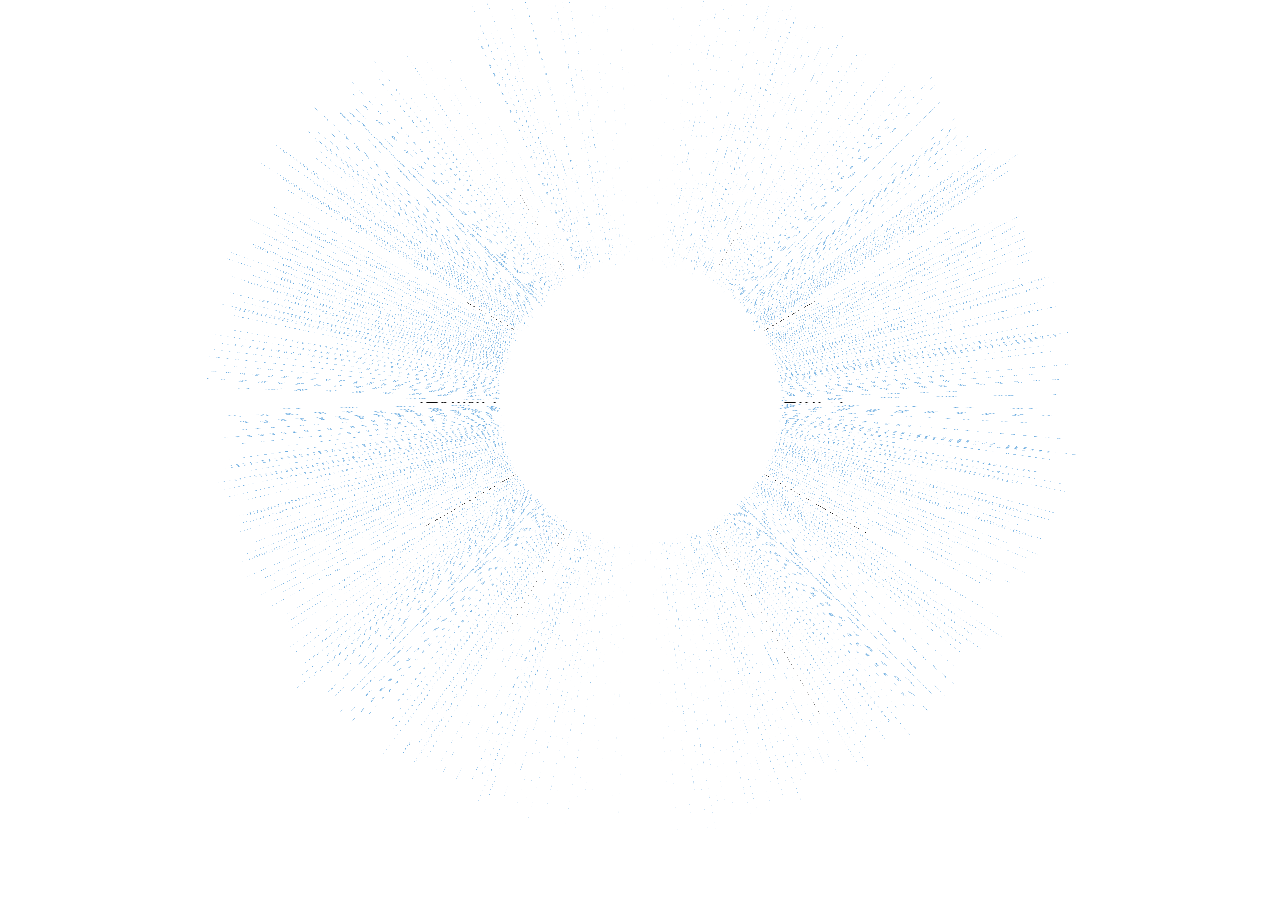
==== commit 1147e9c6: "fix" ====
--- a/existingself/index.html
+++ b/existingself/index.html
@@ -51,7 +51,9 @@
 
     <link href="http://fonts.googleapis.com/css?family=Open+Sans:regular,semibold,italic,italicsemibold|PT+Sans:400,700,400italic,700italic|PT+Serif:400,700,400italic,700italic" rel="stylesheet" />
 
-    <link href="css/self.css" rel="stylesheet" />
+    <!-- <link href="css/self1.css" rel="stylesheet" /> -->
+    <link href="css/self3.css" rel="stylesheet" />
+
     
     <link rel="apple-touch-icon" href="apple-touch-icon.png" />
 </head>
--- a/existingself/css/self1.css
+++ b/existingself/css/self1.css
@@ -0,0 +1,141 @@
+@font-face {
+    font-family: 'ProximaNovaRegular';
+    src: url('proximanova-regular-webfont.eot');
+    src: url('proximanova-regular-webfont.eot?#iefix') format('embedded-opentype'),
+         url('proximanova-regular-webfont.woff') format('woff'),
+         url('proximanova-regular-webfont.ttf') format('truetype'),
+         url('proximanova-regular-webfont.svg#ProximaNovaRegular') format('svg');
+    font-weight: normal;
+    font-style: normal;
+
+}
+
+body{
+  -webkit-font-smoothing: antialiased;
+}
+
+.step {
+    -webkit-transition: all 1s ease-in-out;
+    -moz-transition:    all 1s ease-in-out;
+    -ms-transition:     all 1s;
+    -o-transition:      all 1s;
+    transition:         all 1s ease-in-out;
+}
+
+.step:not(.active) {
+    opacity: 0.03;
+}
+
+
+@-webkit-keyframes colormorph  {
+0% {background-color: #0958f0;}
+100% {background-color: #ff0000;}
+}
+
+@keyframes colormorph  {
+0% {background-color: #0958f0;}
+100% {background-color: #ff0000;}
+}
+
+.step:not(.active) p, .step:not(.active) h1 {
+color: #62a7de;
+/*
+-webkit-animation-name: colormorph;
+-webkit-animation-duration: 10s;
+-webkit-animation-iteration-count: infinite;
+-webkit-animation-direction: alternate;
+-moz-animation-play-state: running;
+animation-name: colormorph;
+animation-duration: 10s;
+animation-iteration-count: infinite;
+animation-direction: alternate;
+animation-play-state: running;
+*/
+}
+.step {
+    width: 900px;
+    /*padding: 40px;*/
+
+    -webkit-box-sizing: border-box;
+    -moz-box-sizing:    border-box;
+    -ms-box-sizing:     border-box;
+    -o-box-sizing:      border-box;
+    box-sizing:         border-box;
+
+    font-family: 'PT Serif', georgia, serif;
+
+    /*font-size: 48px;*/
+    /*line-height: 1.5rm;*/
+    opacity:1;
+      -webkit-touch-callout: none;
+    -webkit-user-select: none;
+    -khtml-user-select: none;
+    -moz-user-select: none;
+    -ms-user-select: none;
+    user-select: none;
+
+}
+
+.slide p {
+    /*position:relative;*/
+    /*left:300px;*/
+    width:300px;
+    /*color:black;*/
+    font-size:14px;
+    /*vertical-align:-400px;*/
+    font-family: 'ProximaNovaRegular';
+}
+.slide h1 {
+  font-size:24px;
+  width:300px;
+  /*color:black !important;*/
+  /*position:relative;*/
+  /*left:300px;*/
+  font-family: 'ProximaNovaRegular';
+}
+
+.hint {
+    position: fixed;
+/*    left: 0;
+    right: 0;
+    bottom: 200px;
+    
+    background: rgba(0,0,0,0.5);
+    color: #EEE;
+    text-align: center;
+    
+    font-size: 50px;
+    padding: 20px;
+    
+    z-index: 100;*/
+    
+    opacity: 0;
+}
+
+
+
+/* IMPRESS NOT SUPPORTED STYLES */
+
+.fallback-message {
+    
+    /*display: none;*/
+    opacity:0;
+/*    width: 780px;
+    padding: 10px 10px 0;
+    margin-top: 200px;*/
+
+}
+
+.fallback-message p {
+    /*margin-bottom: 10px;*/
+}
+
+.impress-not-supported .step {
+/*    position: relative;
+    opacity: 1;
+    margin: 20px auto;*/
+}
+
+.impress-not-supported .fallback-message {
+    /*display: block;*/
+}
--- a/existingself/css/self3.css
+++ b/existingself/css/self3.css
@@ -0,0 +1,590 @@
+/**
+ * This is a stylesheet for a demo presentation for impress.js
+ * 
+ * It is not meant to be a part of impress.js and is not required by impress.js.
+ * I expect that anyone creating a presentation for impress.js would create their own
+ * set of styles.
+ */
+
+
+/* http://meyerweb.com/eric/tools/css/reset/ 
+   v2.0 | 20110126
+   License: none (public domain)
+*/
+
+html, body, div, span, applet, object, iframe,
+h1, h2, h3, h4, h5, h6, p, blockquote, pre,
+a, abbr, acronym, address, big, cite, code,
+del, dfn, em, img, ins, kbd, q, s, samp,
+small, strike, strong, sub, sup, tt, var,
+b, u, i, center,
+dl, dt, dd, ol, ul, li,
+fieldset, form, label, legend,
+table, caption, tbody, tfoot, thead, tr, th, td,
+article, aside, canvas, details, embed, 
+figure, figcaption, footer, header, hgroup, 
+menu, nav, output, ruby, section, summary,
+time, mark, audio, video {
+    margin: 0;
+    padding: 0;
+    border: 0;
+    font-size: 100%;
+    font: inherit;
+    vertical-align: baseline;
+}
+@font-face {
+    font-family: 'ProximaNovaRegular';
+    src: url('proximanova-regular-webfont.eot');
+    src: url('proximanova-regular-webfont.eot?#iefix') format('embedded-opentype'),
+         url('proximanova-regular-webfont.woff') format('woff'),
+         url('proximanova-regular-webfont.ttf') format('truetype'),
+         url('proximanova-regular-webfont.svg#ProximaNovaRegular') format('svg');
+    font-weight: normal;
+    font-style: normal;
+
+}
+/* HTML5 display-role reset for older browsers */
+article, aside, details, figcaption, figure, 
+footer, header, hgroup, menu, nav, section {
+    display: block;
+}
+body {
+    line-height: 1;
+}
+ol, ul {
+    list-style: none;
+}
+blockquote, q {
+    quotes: none;
+}
+blockquote:before, blockquote:after,
+q:before, q:after {
+    content: '';
+    content: none;
+}
+
+table {
+    border-collapse: collapse;
+    border-spacing: 0;
+}
+
+
+body {
+    font-family: 'helvetic neue',PT sans, sans-serif;
+    
+    min-height: 740px;
+
+    /* background: rgb(215, 215, 215);
+    background: -webkit-gradient(radial, 50% 50%, 0, 50% 50%, 500, from(rgb(240, 240, 240)), to(rgb(190, 190, 190)));
+    background: -webkit-radial-gradient(rgb(240, 240, 240), rgb(190, 190, 190));
+    background:    -moz-radial-gradient(rgb(240, 240, 240), rgb(190, 190, 190));
+    background:      -o-radial-gradient(rgb(240, 240, 240), rgb(190, 190, 190));
+    background:         radial-gradient(rgb(240, 240, 240), rgb(190, 190, 190)); */
+    background-color:white;
+
+    -webkit-font-smoothing: antialiased;
+}
+
+b, strong { font-weight: bold }
+i, em { font-style: italic}
+
+a {
+    color: inherit;
+    text-decoration: none;
+    padding: 0 0.1em;
+    background: rgba(255,255,255,0.5);
+    text-shadow: -1px -1px 2px rgba(100,100,100,0.9);
+    border-radius: 0.2em;
+    
+    -webkit-transition: 0.5s;
+    -moz-transition:    0.5s;
+    -ms-transition:     0.5s;
+    -o-transition:      0.5s;
+    transition:         0.5s;
+}
+
+a:hover {
+    background: rgba(255,255,255,1);
+    text-shadow: -1px -1px 2px rgba(100,100,100,0.5);
+}
+
+/* enable clicking on elements 'hiding' behind body in 3D */
+body     { pointer-events: none; }
+#impress { pointer-events: auto; }
+
+/* COMMON STEP STYLES */
+
+.step {
+    width: 900px;
+    /*padding: 40px;*/
+
+    -webkit-box-sizing: border-box;
+    -moz-box-sizing:    border-box;
+    -ms-box-sizing:     border-box;
+    -o-box-sizing:      border-box;
+    box-sizing:         border-box;
+
+    font-family: 'PT Serif', georgia, serif;
+
+    font-size: 48px;
+    line-height: 1.5;
+    
+    -webkit-touch-callout: none;
+    -webkit-user-select: none;
+    -khtml-user-select: none;
+    -moz-user-select: none;
+    -ms-user-select: none;
+    user-select: none;
+    cursor:pointer;
+}
+
+/* fade out inactive slides */
+
+.step {
+    -webkit-transition: opacity 1s;
+    -moz-transition:    opacity 1s;
+    -ms-transition:     opacity 1s;
+    -o-transition:      opacity 1s;
+    transition:         opacity 1s;
+}
+
+.step:not(.active) {
+    opacity: 0.03;
+}
+
+/*@-webkit-keyframes colormorph  {
+0% {background-color: #0958f0;}
+100% {background-color: #ff0000;}
+}
+
+@keyframes colormorph  {
+0% {background-color: #0958f0;}
+100% {background-color: #ff0000;}
+}*/
+
+.step:not(.active) p, .step:not(.active) h1 {
+color: #62a7de;
+/*
+-webkit-animation-name: colormorph;
+-webkit-animation-duration: 10s;
+-webkit-animation-iteration-count: infinite;
+-webkit-animation-direction: alternate;
+-moz-animation-play-state: running;
+animation-name: colormorph;
+animation-duration: 10s;
+animation-iteration-count: infinite;
+animation-direction: alternate;
+animation-play-state: running;
+*/
+}
+
+
+/* STEP SPECIFIC STYLES */
+
+/* hint on the first slide */
+
+.hint {
+    position: fixed;
+    left: 0;
+    right: 0;
+    bottom: 200px;
+    
+    background: rgba(0,0,0,0.5);
+    color: #EEE;
+    text-align: center;
+    
+    font-size: 50px;
+    padding: 20px;
+    
+    z-index: 100;
+    
+    opacity: 0;
+    
+    -webkit-transform: translateY(400px);
+    -moz-transform:    translateY(400px);
+    -ms-transform:     translateY(400px);
+    -o-transform:      translateY(400px);
+    transform:         translateY(400px);
+
+    -webkit-transition: opacity 1s, -webkit-transform 0.5s 1s;
+    -moz-transition:    opacity 1s,    -moz-transform 0.5s 1s;
+    -ms-transition:     opacity 1s,     -ms-transform 0.5s 1s;
+    -o-transition:      opacity 1s,      -o-transform 0.5s 1s;
+    transition:         opacity 1s,         transform 0.5s 1s;
+}
+
+.step-bored + .hint {
+    opacity: 1;
+    
+    -webkit-transition: opacity 1s 5s, -webkit-transform 0.5s;
+    -moz-transition:    opacity 1s 5s,    -moz-transform 0.5s;
+    -ms-transition:     opacity 1s 5s,     -ms-transform 0.5s;
+    -o-transition:      opacity 1s 5s,      -o-transform 0.5s;
+    transition:         opacity 1s 5s,         transform 0.5s;
+    
+    -webkit-transform: translateY(0px);
+    -moz-transform:    translateY(0px);
+    -ms-transform:     translateY(0px);
+    -o-transform:      translateY(0px);
+    transform:         translateY(0px);
+}
+
+/* impress.js title */
+
+#title {
+    padding: 0;
+}
+
+#title .try {
+    font-size: 64px;
+    position: absolute;
+    top: -0.5em;
+    left: 1.5em;
+    
+    -webkit-transform: translateZ(20px);
+    -moz-transform:    translateZ(20px);
+    -ms-transform:     translateZ(20px);
+    -o-transform:      translateZ(20px);
+    transform:         translateZ(20px);
+}
+
+#title h1 {
+    font-size: 190px;
+    
+    -webkit-transform: translateZ(50px);
+    -moz-transform:    translateZ(50px);
+    -ms-transform:     translateZ(50px);
+    -o-transform:      translateZ(50px);
+    transform:         translateZ(50px);
+}
+
+#title .footnote {
+    font-size: 32px;
+}
+
+/* big thoughts */
+
+#big {
+    width: 600px;
+    text-align: center;
+    font-size: 60px;
+    line-height: 1;
+}
+
+#big b {
+    display: block;
+    font-size: 250px;
+    line-height: 250px;
+}
+
+#big .thoughts {
+    font-size: 90px;
+    line-height: 150px;
+}
+
+/* tiny ideas */
+
+#tiny {
+    width: 500px;
+    text-align: center;
+}
+
+#ing {
+    width: 500px;
+}
+
+#ing b {
+    display: inline-block;
+    -webkit-transition: 0.5s;
+    -moz-transition:    0.5s;
+    -ms-transition:     0.5s;
+    -o-transition:      0.5s;
+    transition:         0.5s;
+}
+
+#ing.active .positioning {
+    -webkit-transform: translateY(-10px);
+    -moz-transform:    translateY(-10px);
+    -ms-transform:     translateY(-10px);
+    -o-transform:      translateY(-10px);
+    transform:         translateY(-10px);
+
+    -webkit-transition-delay: 1.5s;
+    -moz-transition-delay:    1.5s;
+    -ms-transition-delay:     1.5s;
+    -o-transition-delay:      1.5s;
+    transition-delay:         1.5s;
+}
+
+#ing.active .rotating {
+    -webkit-transform: rotate(-10deg);
+    -moz-transform:    rotate(-10deg);
+    -ms-transform:     rotate(-10deg);
+    -o-transform:      rotate(-10deg);
+    transform:         rotate(-10deg);
+
+    -webkit-transition-delay: 1.75s;
+    -moz-transition-delay:    1.75s;
+    -ms-transition-delay:     1.75s;
+    -o-transition-delay:      1.75s;
+    transition-delay:         1.75s;
+}
+
+#ing.active .scaling {
+    -webkit-transform: scale(0.7);
+    -moz-transform:    scale(0.7);
+    -ms-transform:     scale(0.7);
+    -o-transform:      scale(0.7);
+    transform:         scale(0.7);
+
+    -webkit-transition-delay: 2s;
+    -moz-transition-delay:    2s;
+    -ms-transition-delay:     2s;
+    -o-transition-delay:      2s;
+    transition-delay:         2s;
+
+}
+
+/* imagination */
+
+#imagination {
+    width: 600px;
+}
+
+#imagination .imagination {
+    font-size: 78px;
+}
+
+/* use the source, Luke */
+
+#source {
+    width: 700px;
+    padding-bottom: 300px;
+    
+    /* Yoda Icon :: Pixel Art from Star Wars http://www.pixeljoint.com/pixelart/1423.htm */
+    background-image: url([data-uri]);
+    background-position: bottom right;
+    background-repeat: no-repeat;
+}
+
+#source q {
+    font-size: 60px;
+}
+
+/* it's in 3D */
+
+#its-in-3d p {
+    -webkit-transform-style: preserve-3d;
+    -moz-transform-style:    preserve-3d; /* Y U need this Firefox?! */
+    -ms-transform-style:     preserve-3d;
+    -o-transform-style:      preserve-3d;
+    transform-style:         preserve-3d;
+}
+
+#its-in-3d span,
+#its-in-3d b {
+    display: inline-block;
+    -webkit-transform: translateZ(40px);
+    -moz-transform:    translateZ(40px);
+    -ms-transform:     translateZ(40px);
+    -o-transform:      translateZ(40px);
+     transform:        translateZ(40px);
+            
+    -webkit-transition: 0.5s;
+    -moz-transition:    0.5s;
+    -ms-transition:     0.5s;
+    -o-transition:      0.5s;
+    transition:         0.5s;
+}
+
+#its-in-3d .have {
+    -webkit-transform: translateZ(-40px);
+    -moz-transform:    translateZ(-40px);
+    -ms-transform:     translateZ(-40px);
+    -o-transform:      translateZ(-40px);
+    transform:         translateZ(-40px);
+}
+
+#its-in-3d .you {
+    -webkit-transform: translateZ(20px);
+    -moz-transform:    translateZ(20px);
+    -ms-transform:     translateZ(20px);
+    -o-transform:      translateZ(20px);
+    transform:         translateZ(20px);
+}
+
+#its-in-3d .noticed {
+    -webkit-transform: translateZ(-40px);
+    -moz-transform:    translateZ(-40px);
+    -ms-transform:     translateZ(-40px);
+    -o-transform:      translateZ(-40px);
+    transform:         translateZ(-40px);
+}
+
+#its-in-3d .its {
+    -webkit-transform: translateZ(60px);
+    -moz-transform:    translateZ(60px);
+    -ms-transform:     translateZ(60px);
+    -o-transform:      translateZ(60px);
+    transform:         translateZ(60px);
+}
+
+#its-in-3d .in {
+    -webkit-transform: translateZ(-10px);
+    -moz-transform:    translateZ(-10px);
+    -ms-transform:     translateZ(-10px);
+    -o-transform:      translateZ(-10px);
+    transform:         translateZ(-10px);
+}
+
+#its-in-3d .footnote {
+    font-size: 32px;
+
+    -webkit-transform: translateZ(-10px);
+    -moz-transform:    translateZ(-10px);
+    -ms-transform:     translateZ(-10px);
+    -o-transform:      translateZ(-10px);
+    transform:         translateZ(-10px);
+}
+
+#its-in-3d.active span,
+#its-in-3d.active b {
+    -webkit-transform: translateZ(0px);
+    -moz-transform:    translateZ(0px);
+    -ms-transform:     translateZ(0px);
+    -o-transform:      translateZ(0px);
+    transform:         translateZ(0px);
+    
+    -webkit-transition-delay: 1s;
+    -moz-transition-delay:    1s;
+    -ms-transition-delay:     1s;
+    -o-transition-delay:      1s;
+    transition-delay:         1s;
+}
+
+/* overview step */
+
+#overview {
+    z-index: -1;
+    padding: 0;
+}
+
+#overview2 {
+    z-index: -2;
+    padding: 0;
+}
+
+/* on overview step everything is visible */
+
+#impress.step-overview .step {
+    opacity: 1;
+    cursor: pointer;
+}
+
+/*
+ * SLIDE STEP STYLES
+ *
+ * inspired by: http://html5slides.googlecode.com/svn/trunk/styles.css
+ *
+ * ;)
+ */
+
+.slide {
+    display: block;
+
+    width: 300px;
+    margin-top: 200px;
+    /*
+
+    padding: 40px 60px;
+
+    border-radius: 10px;
+
+    background-color: white;
+
+    box-shadow: 0 2px 6px rgba(0, 0, 0, .1);
+    border: 1px solid rgba(0, 0, 0, .3); */
+
+    font-family: 'Open Sans', Arial, sans-serif;
+
+    color: rgb(102, 102, 102);
+    /* text-shadow: 0 2px 2px rgba(0, 0, 0, .1); */
+
+    font-size: 30px;
+    line-height: 24px;
+
+}
+
+.slide p {
+    position:relative;
+    left:300px;
+    width:300px;
+    color:black;
+font-size:14px;
+vertical-align:-400px;
+font-family: 'ProximaNovaRegular';
+
+}
+
+iframe.video {
+z-index:1000;
+position:fixed;
+bottom:0px;
+left:50%;
+}
+
+.slide h1 {
+font-size:24px;
+width:600px;
+color:black !important;
+position:relative;
+left:300px;
+font-family: 'ProximaNovaRegular';
+}
+
+.startslide h1 {
+font-family: 'ProximaNovaRegular';
+}
+
+body {
+    position:relative;
+
+}
+
+.slide q {
+    display: block;
+    font-size: 50px;
+    line-height: 72px;
+
+    margin-top: 100px;
+}
+
+.slide q strong {
+    white-space: nowrap;
+}
+
+
+/* IMPRESS NOT SUPPORTED STYLES */
+
+.fallback-message {
+    
+    display: none;
+    width: 780px;
+    padding: 10px 10px 0;
+    margin-top: 200px;
+
+}
+
+.fallback-message p {
+    margin-bottom: 10px;
+}
+
+.impress-not-supported .step {
+    position: relative;
+    opacity: 1;
+    margin: 20px auto;
+}
+
+.impress-not-supported .fallback-message {
+    display: block;
+}
